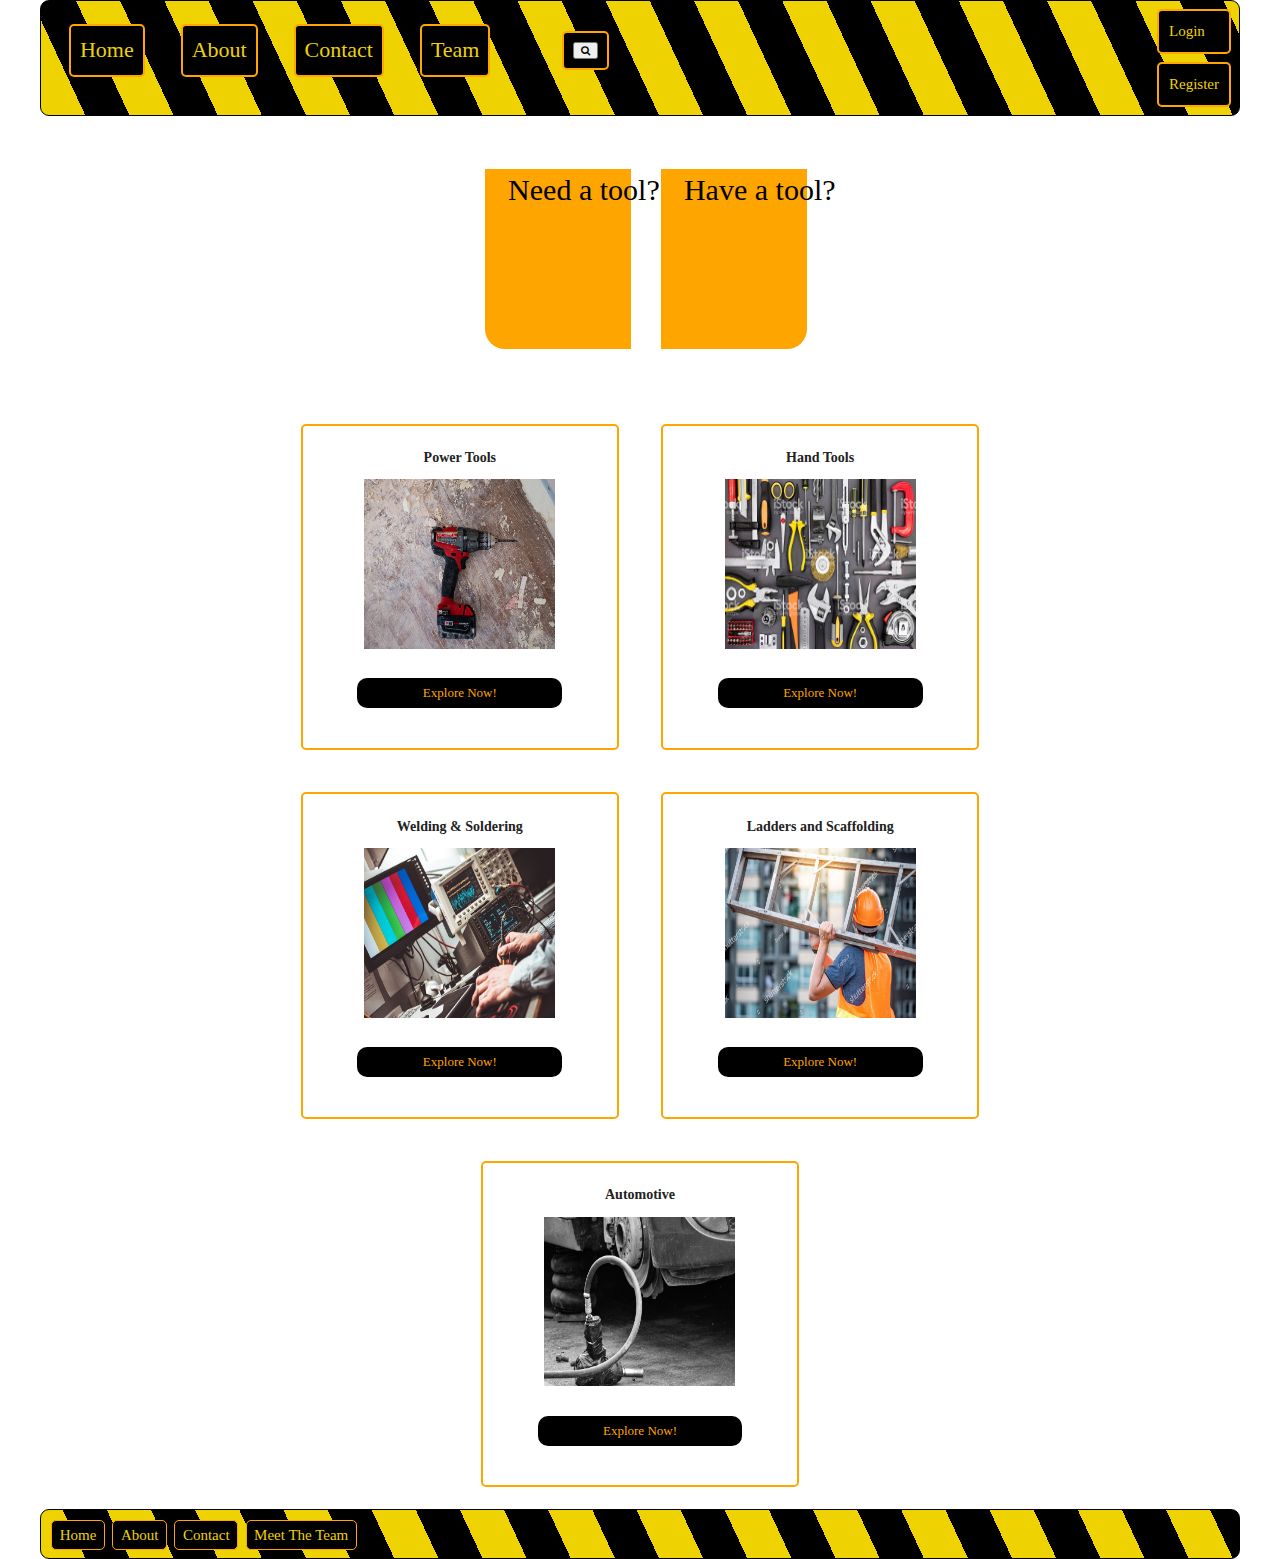
==== index.html @ eb784c17 "corrected issues with buttons, larger border around buttons in nav, changed meet the team to team, i" ====
<!doctype html>
<html class="no-js" lang="en">

<head>
    <meta charset="utf-8">
    <title>Use My Tools</title>
    <meta name="description" content="List and rent tools">
    <meta name="viewport" content="width=device-width, initial-scale=1">

    <script src="https://kit.fontawesome.com/c0c2bbc96f.js" crossorigin="anonymous"></script>
    <link rel="stylesheet" href="css/reset.css">

    <link rel="stylesheet" href="css/index.css">
    <link rel="stylesheet" href="https://cdnjs.cloudflare.com/ajax/libs/font-awesome/4.7.0/css/font-awesome.min.css">

</head>

<body>
    <!--[if IE]>
      <p class="browserupgrade">You are using an <strong>outdated</strong> browser. Please <a href="https://browsehappy.com/">upgrade your browser</a> to improve your experience and security.</p>
    <![endif]-->
    <container id="pageContainer">
        <header>
            <div id="headerContainer">
                <div class="navMain">
                    <nav class="navTop">
                        <a href="index.html">Home</a>
                        <a href="about.html">About</a>
                        <a href="Contact.html">Contact</a>
                        <a href="Meet.html">Team</a>
                        <div class="search-container">
                            <form action="404.html">
                                <input type="text" placeholder="Search.." name="search">
                                <button class="searchBtn" type="submit"><i class="fa fa-search"></i></button>
                            </form>
                        </div>
                    </nav>
                </div>
                <div class="navLoginMain">
                    <nav class="loginTop">
                        <a href="#">Login</a>
                        <a href="#">Register</a>
                    </nav>
                </div>
            </div>
        </header>

        <section>
            <div class="mainCntnt">
                <div class="useTypeDescContent">
                    <div class="needAToolDesc">
                        <label for="ndtlshw"><span><div class="needAToolBtn">
                            Need a tool?
                            <i class="fas fa-binoculars fa-3x"></i>
                        </div></span></label>
                        <input type=radio id="ndtlshw" name="group">

                        <input type=radio id="ndtlhd" name="group">
                        <span id="needtoolcnt">
                            <label for="ndtlhd"><span><strong>[X]Close</strong></span></label>
                        <div class="toolneededimg">
                            <img src="img/toolneeded.jpg" height="75%" width="75%">
                        </div>
                        <h2>Rent A Tool</h2>
                        <p>Ever find yourself faced with a job, and have everything except that specalty tool? Maybe the kids lost it, or all that time at the GYM proved valuable, and you snapped it in half last time you used it. We're not here to ask why
                            you need your tool, We're here to help you find some one else who has it ready and waiting.</p>
                        <h3>Search through our vast member database and locate the exact tool your looking for, near you!</h3>
                        <a href="#">Rent A Tool!</a>
                        </span>
                        </ul>
                    </div>
                    <div class="haveAToolDesc">
                        <label for="hvtlshw"><span><div class="haveAToolBtn">
                                Have a tool?
                                <i class="fas fa-tools fa-3x"></i>
                            </div></span></label>
                        <input type=radio id="hvtlshw" name="group">

                        <input type=radio id="hvtlhd" name="group">
                        <span id="havetoolcnt">
                            <label for="hvtlhd"><span><strong>[X]Close</strong></span></label>
                        <div class="workHardimg">
                            <img src="img/workhard.jpg" height="75%" width="75%">
                        </div>
                        <h2>Lend your tool!</h2>
                        <p>
                            Your tools sit around all day in a nice fancy box, or a shed - maybe a fancy garage, NOT WORKING. Why don't you make money from your investment, and let some one else use them, when you're not. Even better, you don't have to work on loaning the tools
                            out! We help people looking for tools, find tools - or do we help people with tools, find people looking for tools?
                        </p>
                        <h3>Post your tools, and sit back while someone else puts in the work!</h3>
                        <a href="#">Lend your tool!</a>
                        </span>
                        </ul>
                    </div>
                </div>
                <div class="toolTypescontent">
                    <div class="toolcatbox">
                        <h2>Power Tools</h2>
                        <div class="ctbimg">
                            <img src="img/powertool.jpg" height="100%" width="75%">
                        </div>
                        <a href="">Explore Now!</a>
                    </div>
                    <div class="toolcatbox">
                        <h2>Hand Tools</h2>
                        <div class="ctbimg">
                            <img src="img/handtools.jpg" height="100%" width="75%">
                        </div>
                        <a href="">Explore Now!</a>
                    </div>
                    <div class="toolcatbox">
                        <h2>Welding & Soldering</h2>
                        <div class="ctbimg">
                            <img src="img/testequip.jpg" height="100%" width="75%">
                        </div>
                        <a href="">Explore Now!</a>
                    </div>
                    <div class="toolcatbox">
                        <h2>Ladders and Scaffolding</h2>
                        <div class="ctbimg">
                            <img src="img/ladder.jpg" height="100%" width="75%">
                        </div>
                        <a href="">Explore Now!</a>
                    </div>
                    <div class="toolcatbox">
                        <h2>Automotive</h2>
                        <div class="ctbimg">
                            <img src="img/automotive.jpg" height="100%" width="75%">
                        </div>
                        <a href="">Explore Now!</a>
                    </div>
                </div>
            </div>
        </section>

        <footer>
            <div id="footerContainer">
                <div class="navSub">
                    <nav class="navBottom">
                        <a href="index.html">Home</a>
                        <a href="#about">About</a>
                        <a href="Contact.html">Contact</a>
                        <a href="Meet.html">Meet The Team</a>
                    </nav>
                </div>
            </div>
        </footer>


        <script src="js/vendor/modernizr-3.7.1.min.js "></script>
        <script src="https://code.jquery.com/jquery-3.4.1.min.js " integrity="sha256-CSXorXvZcTkaix6Yvo6HppcZGetbYMGWSFlBw8HfCJo=" crossorigin=" anonymous "></script>
        <script>
            window.jQuery || document.write('<script src="js/vendor/jquery-3.4.1.min.js "><\/script>')
        </script>
        <script src="js/plugins.js "></script>
        <script src="js/main.js "></script>
    </container>
</body>

</html>
---- css/index.css ----
/*! this reset is based on normalize.css v8.0.1 | MIT License | github.com/necolas/normalize.css */
/* Document
   ========================================================================== */
/**
 * 1. Correct the line height in all browsers.
 * 2. Prevent adjustments of font size after orientation changes in iOS.
 */
html {
  line-height: 1.15;
  /* 1 */
  -webkit-text-size-adjust: 100%;
  /* 2 */
  height: 100%;
}
/* Sections
   ========================================================================== */
/**
 * Remove the margin in all browsers.
 */
body {
  margin: 0;
  height: 100%;
}
/**
 * Render the `main` element consistently in IE.
 */
main {
  display: block;
}
/**
 * Correct the font size and margin on `h1` elements within `section` and
 * `article` contexts in Chrome, Firefox, and Safari.
 */
h1 {
  font-size: 2em;
  margin: 0.67em 0;
}
/* Grouping content
   ========================================================================== */
/**
 * 1. Add the correct box sizing in Firefox.
 * 2. Show the overflow in Edge and IE.
 */
hr {
  box-sizing: content-box;
  /* 1 */
  height: 0;
  /* 1 */
  overflow: visible;
  /* 2 */
}
/**
 * 1. Correct the inheritance and scaling of font size in all browsers.
 * 2. Correct the odd `em` font sizing in all browsers.
 */
/* Text-level semantics
   ========================================================================== */
/**
 * Remove the gray background on active links in IE 10.
 */
a {
  background-color: transparent;
}
/**
 * 1. Remove the bottom border in Chrome 57-
 * 2. Add the correct text decoration in Chrome, Edge, IE, Opera, and Safari.
 */
abbr[title] {
  border-bottom: none;
  /* 1 */
  text-decoration: underline;
  /* 2 */
  text-decoration: underline dotted;
  /* 2 */
}
/**
 * Add the correct font weight in Chrome, Edge, and Safari.
 */
b,
strong {
  font-weight: bolder;
}
/**
 * 1. Correct the inheritance and scaling of font size in all browsers.
 * 2. Correct the odd `em` font sizing in all browsers.
 */
code,
kbd,
samp {
  font-family: monospace, monospace;
  /* 1 */
  font-size: 1em;
  /* 2 */
}
/**
 * Add the correct font size in all browsers.
 */
small {
  font-size: 80%;
}
/**
 * Prevent `sub` and `sup` elements from affecting the line height in
 * all browsers.
 */
sub,
sup {
  font-size: 75%;
  line-height: 0;
  position: relative;
  vertical-align: baseline;
}
sub {
  bottom: -0.25em;
}
sup {
  top: -0.5em;
}
/* Embedded content
   ========================================================================== */
/**
 * Remove the border on images inside links in IE 10.
 */
img {
  border-style: none;
}
/* Forms
   ========================================================================== */
/**
 * 1. Change the font styles in all browsers.
 * 2. Remove the margin in Firefox and Safari.
 */
button,
input,
optgroup,
select,
textarea {
  font-family: inherit;
  /* 1 */
  font-size: 100%;
  /* 1 */
  line-height: 1.15;
  /* 1 */
  margin: 0;
  /* 2 */
}
/**
 * Show the overflow in IE.
 * 1. Show the overflow in Edge.
 */
button,
input {
  /* 1 */
  overflow: visible;
}
/**
 * Remove the inheritance of text transform in Edge, Firefox, and IE.
 * 1. Remove the inheritance of text transform in Firefox.
 */
button,
select {
  /* 1 */
  text-transform: none;
}
/**
 * Correct the inability to style clickable types in iOS and Safari.
 */
button,
[type="button"],
[type="reset"],
[type="submit"] {
  -webkit-appearance: button;
}
/**
 * Remove the inner border and padding in Firefox.
 */
button::-moz-focus-inner,
[type="button"]::-moz-focus-inner,
[type="reset"]::-moz-focus-inner,
[type="submit"]::-moz-focus-inner {
  border-style: none;
  padding: 0;
}
/**
 * Restore the focus styles unset by the previous rule.
 */
button:-moz-focusring,
[type="button"]:-moz-focusring,
[type="reset"]:-moz-focusring,
[type="submit"]:-moz-focusring {
  outline: 1px dotted ButtonText;
}
/**
 * Correct the padding in Firefox.
 */
fieldset {
  padding: 0.35em 0.75em 0.625em;
}
/**
 * 1. Correct the text wrapping in Edge and IE.
 * 2. Correct the color inheritance from `fieldset` elements in IE.
 * 3. Remove the padding so developers are not caught out when they zero out
 *    `fieldset` elements in all browsers.
 */
legend {
  box-sizing: border-box;
  /* 1 */
  color: inherit;
  /* 2 */
  display: table;
  /* 1 */
  max-width: 100%;
  /* 1 */
  padding: 0;
  /* 3 */
  white-space: normal;
  /* 1 */
}
/**
 * Add the correct vertical alignment in Chrome, Firefox, and Opera.
 */
progress {
  vertical-align: baseline;
}
/**
 * Remove the default vertical scrollbar in IE 10+.
 */
textarea {
  overflow: auto;
}
/**
 * 1. Add the correct box sizing in IE 10.
 * 2. Remove the padding in IE 10.
 */
[type="checkbox"],
[type="radio"] {
  box-sizing: border-box;
  /* 1 */
  padding: 0;
  /* 2 */
}
/**
 * Correct the cursor style of increment and decrement buttons in Chrome.
 */
[type="number"]::-webkit-inner-spin-button,
[type="number"]::-webkit-outer-spin-button {
  height: auto;
}
/**
 * 1. Correct the odd appearance in Chrome and Safari.
 * 2. Correct the outline style in Safari.
 */
[type="search"] {
  -webkit-appearance: textfield;
  /* 1 */
  outline-offset: -2px;
  /* 2 */
}
/**
 * Remove the inner padding in Chrome and Safari on macOS.
 */
[type="search"]::-webkit-search-decoration {
  -webkit-appearance: none;
}
/**
 * 1. Correct the inability to style clickable types in iOS and Safari.
 * 2. Change font properties to `inherit` in Safari.
 */
::-webkit-file-upload-button {
  -webkit-appearance: button;
  /* 1 */
  font: inherit;
  /* 2 */
}
/* Interactive
   ========================================================================== */
/*
 * Add the correct display in Edge, IE 10+, and Firefox.
 */
details {
  display: block;
}
/*
 * Add the correct display in all browsers.
 */
summary {
  display: list-item;
}
/* Misc
   ========================================================================== */
/**
 * Add the correct display in IE 10+.
 */
template {
  display: none;
}
/**
 * Add the correct display in IE 10.
 */
[hidden] {
  display: none;
}
/* ==========================================================================
   Base styles: opinionated defaults
   ========================================================================== */
html {
  color: #222;
  font-size: 62.5%;
  line-height: 1.4;
  width: 1200px;
  margin: auto;
  max-width: 100%;
}
/*
 * Remove text-shadow in selection highlight:
 * https://twitter.com/miketaylr/status/12228805301
 *
 * Vendor-prefixed and regular ::selection selectors cannot be combined:
 * https://stackoverflow.com/a/16982510/7133471
 *
 * Customize the background color to match your design.
 */
::-moz-selection {
  background: #b3d4fc;
  text-shadow: none;
}
::selection {
  background: #b3d4fc;
  text-shadow: none;
}
/*
 * A better looking default horizontal rule
 */
hr {
  display: block;
  height: 1px;
  border: 0;
  border-top: 1px solid #ccc;
  margin: 1em 0;
  padding: 0;
}
/*
 * Remove the gap between audio, canvas, iframes,
 * images, videos and the bottom of their containers
 */
audio,
canvas,
iframe,
img,
svg,
video {
  vertical-align: middle;
}
/*
 * Remove default fieldset styles.
 */
fieldset {
  border: 0;
  margin: 0;
  padding: 0;
}
/*
 * Allow only vertical resizing of textareas.
 */
textarea {
  resize: vertical;
}
/* ==========================================================================
   Browser Upgrade Prompt
   ========================================================================== */
.browserupgrade {
  margin: 0.2em 0;
  background: #ccc;
  color: #000;
  padding: 0.2em 0;
}
/* ==========================================================================
   Author's custom styles
   ========================================================================== */
/* ==========================================================================
   Helper classes
   ========================================================================== */
/*
 * Hide visually and from screen readers
 */
.hidden {
  display: none !important;
}
/*
* Hide only visually, but have it available for screen readers:
* https://snook.ca/archives/html_and_css/hiding-content-for-accessibility
*
* 1. For long content, line feeds are not interpreted as spaces and small width
*    causes content to wrap 1 word per line:
*    https://medium.com/@jessebeach/beware-smushed-off-screen-accessible-text-5952a4c2cbfe
*/
.sr-only {
  border: 0;
  clip: rect(0, 0, 0, 0);
  height: 1px;
  margin: -1px;
  overflow: hidden;
  padding: 0;
  position: absolute;
  white-space: nowrap;
  width: 1px;
  /* 1 */
}
/*
* Extends the .sr-only class to allow the element
* to be focusable when navigated to via the keyboard:
* https://www.drupal.org/node/897638
*/
.sr-only.focusable:active,
.sr-only.focusable:focus {
  clip: auto;
  height: auto;
  margin: 0;
  overflow: visible;
  position: static;
  white-space: inherit;
  width: auto;
}
/*
* Hide visually and from screen readers, but maintain layout
*/
.invisible {
  visibility: hidden;
}
/*
* Clearfix: contain floats
*
* For modern browsers
* 1. The space content is one way to avoid an Opera bug when the
*    `contenteditable` attribute is included anywhere else in the document.
*    Otherwise it causes space to appear at the top and bottom of elements
*    that receive the `clearfix` class.
* 2. The use of `table` rather than `block` is only necessary if using
*    `:before` to contain the top-margins of child elements.
*/
.clearfix:before,
.clearfix:after {
  content: " ";
  /* 1 */
  display: table;
  /* 2 */
}
.clearfix:after {
  clear: both;
}
/* ==========================================================================
   EXAMPLE Media Queries for Responsive Design.
   These examples override the primary ('mobile first') styles.
   Modify as content requires.
   ========================================================================== */
@media only screen and (min-width: 35em) {
  /* Style adjustments for viewports that meet the condition */
}
@media print, (-webkit-min-device-pixel-ratio: 1.25), (min-resolution: 1.25dppx), (min-resolution: 120dpi) {
  /* Style adjustments for high resolution devices */
}
/* ==========================================================================
   Print styles.
   Inlined to avoid the additional HTTP request:
   https://www.phpied.com/delay-loading-your-print-css/
   ========================================================================== */
@media print {
  *,
  *:before,
  *:after {
    background: transparent !important;
    color: #000 !important;
    /* Black prints faster */
    -webkit-box-shadow: none !important;
    box-shadow: none !important;
    text-shadow: none !important;
  }
  a,
  a:visited {
    text-decoration: underline;
  }
  a[href]:after {
    content: " (" attr(href) ")";
  }
  abbr[title]:after {
    content: " (" attr(title) ")";
  }
  /*
     * Don't show links that are fragment identifiers,
     * or use the `javascript:` pseudo protocol
     */
  a[href^="#"]:after,
  a[href^="javascript:"]:after {
    content: "";
  }
  pre {
    white-space: pre-wrap !important;
  }
  pre,
  blockquote {
    border: 1px solid #999;
    page-break-inside: avoid;
  }
  /*
     * Printing Tables:
     * https://web.archive.org/web/20180815150934/http://css-discuss.incutio.com/wiki/Printing_Tables
     */
  thead {
    display: table-header-group;
  }
  tr,
  img {
    page-break-inside: avoid;
  }
  p,
  h2,
  h3 {
    orphans: 3;
    widows: 3;
  }
  h2,
  h3 {
    page-break-after: avoid;
  }
}
header {
  background: repeating-linear-gradient(65deg, #eed202, #eed202 40px, #000000 40px, #000000 80px);
  border-radius: 9px;
  background-position: center;
  background-repeat: no-repeat;
  background-size: cover;
  border: 1px solid #000000;
  position: relative;
}
header .navMain {
  position: absolute;
  margin: 1rem;
  width: 75%;
}
header .navTop {
  overflow: hidden;
  display: flex;
}
header .navTop a {
  border: 2px solid #ffa500;
  border-radius: 5px;
  background-color: #000000;
  color: #eed202;
  text-align: center;
  padding: 1%;
  text-decoration: none;
  font-size: 2.2rem;
  margin: auto 2%;
  height: 20%;
}
header .navTop a:hover {
  background-color: #eed202;
  color: #000000;
}
header .navTop .search-container .searchBtn {
  cursor: pointer;
}
header .navTop .search-container .searchBtn:hover {
  background: #eed202;
  border-color: #ffa500;
}
header .navTop .search-container {
  padding: 1%;
  margin: 2.2% 6%;
  border: 2px solid #ffa500;
  border-radius: 5px;
  background-color: #000000;
}
@media (max-width: 500px) {
  header .navTop {
    display: flex;
    flex-direction: column;
    max-width: 90%;
  }
  header .navTop a {
    font-size: 1.2rem;
  }
  header .search-container {
    display: none;
  }
  header .loginTop a {
    max-width: 100%;
    padding: 0 30%;
  }
}
header .navLoginMain {
  display: flex;
  justify-content: flex-end;
}
header .loginTop {
  overflow: hidden;
}
header .loginTop a {
  border: 2px solid #ffa500;
  border-radius: 5px;
  background-color: #000000;
  display: flex;
  color: #eed202;
  text-align: center;
  padding: 1rem;
  text-decoration: none;
  font-size: 1.5rem;
  margin: 0.8rem;
}
header .loginTop a:hover {
  background-color: #eed202;
  color: #000000;
}
.useTypeDescContent {
  display: flex;
  justify-content: center;
  text-align: center;
  padding: 4%;
}
.useTypeDescContent .needAToolDesc {
  display: flex;
  flex-direction: column;
  margin: 0 4%;
  width: 75%;
  padding: 2%;
}
.useTypeDescContent .needAToolDesc .needAToolBtn {
  display: flex;
  flex-direction: column;
  white-space: nowrap;
  background-color: #ffa500;
  color: #000000;
  border-left: 0px solid #ffa500;
  border-bottom-left-radius: 20px;
  font-size: 3rem;
  text-decoration: none;
  height: 20vh;
  cursor: pointer;
  padding: 0% 15%;
  margin: 2%;
}
.useTypeDescContent .needAToolDesc a {
  display: flex;
  background-color: #000000;
  cursor: pointer;
  width: 35%;
  height: 8%;
  border: 0px solid black;
  border-radius: 10px;
  color: #ffa500;
  padding: 1%;
  text-decoration: none;
  text-align: center;
  white-space: nowrap;
  font-size: 1.4rem;
  padding: 2%;
  justify-content: space-around;
  align-items: center;
  align-content: center;
}
.useTypeDescContent .needAToolDesc h2 {
  font-size: 1.6rem;
}
.useTypeDescContent .needAToolDesc h3 {
  font-size: 1.3rem;
  font-style: italic;
}
.useTypeDescContent .needAToolDesc p {
  font-size: 1.2rem;
}
.useTypeDescContent .needAToolDesc .toolneededimg img {
  border: 0px solid #ffa500;
  border-radius: 100%;
}
.useTypeDescContent .haveAToolDesc {
  display: flex;
  flex-direction: column;
  width: 75%;
  padding: 2%;
}
.useTypeDescContent .haveAToolDesc .haveAToolBtn {
  display: flex;
  flex-direction: column;
  white-space: nowrap;
  background-color: #ffa500;
  color: #000000;
  border-right: 0px solid #ffa500;
  border-bottom-right-radius: 20px;
  font-size: 3rem;
  text-decoration: none;
  height: 20vh;
  cursor: pointer;
  padding: 0% 15%;
  margin: 2%;
}
.useTypeDescContent .haveAToolDesc a {
  display: flex;
  background-color: #000000;
  cursor: pointer;
  width: 35%;
  height: 8%;
  border: 0px solid black;
  border-radius: 10px;
  color: #ffa500;
  padding: 1%;
  text-decoration: none;
  text-align: center;
  white-space: nowrap;
  font-size: 1.4rem;
  padding: 2%;
  flex-direction: column;
  justify-content: space-around;
  align-items: center;
  align-content: center;
}
.useTypeDescContent .haveAToolDesc h2 {
  font-size: 1.6rem;
}
.useTypeDescContent .haveAToolDesc h3 {
  font-size: 1.3rem;
  font-style: italic;
}
.useTypeDescContent .haveAToolDesc p {
  font-size: 1.2rem;
}
.useTypeDescContent .haveAToolDesc .workHardimg img {
  border: 0px solid #ffa500;
  border-radius: 100%;
  margin: 2%;
}
.mainCntnt {
  display: flex;
  flex-direction: column;
  justify-content: space-between;
  align-items: center;
  align-content: center;
  padding: 0 4%;
}
.mainCntnt .toolTypescontent {
  display: flex;
  flex-wrap: wrap;
  margin: 0 2%;
  justify-content: center;
  align-content: center;
}
.mainCntnt .toolTypescontent .toolcatbox {
  display: flex;
  flex-direction: column;
  justify-content: space-around;
  align-items: center;
  align-content: center;
  border: 2px solid #ffa500;
  border-radius: 5px;
  width: 30%;
  padding: 1%;
  margin: 2%;
}
.mainCntnt .toolTypescontent .toolcatbox h2 {
  justify-content: space-around;
  align-items: center;
  align-content: center;
  white-space: nowrap;
  font-size: 1.4rem;
  margin: 2%;
  display: flex;
  padding: 2%;
}
@media (max-width: 500px) {
  .mainCntnt .toolTypescontent .toolcatbox h2 {
    white-space: wrap;
  }
}
.mainCntnt .toolTypescontent .toolcatbox .ctbimg {
  display: flex;
  justify-content: space-around;
  align-items: center;
  align-content: center;
}
.mainCntnt .toolTypescontent .toolcatbox .ctbimg img {
  margin: 4%;
  display: flex;
  justify-content: space-around;
  align-items: center;
  align-content: center;
}
.mainCntnt .toolTypescontent .toolcatbox a {
  border: 1px solid #ffa500;
  display: flex;
  background-color: #000000;
  cursor: pointer;
  width: 70%;
  height: 15%;
  border: 0px solid black;
  border-radius: 10px;
  color: #ffa500;
  padding: 1%;
  text-decoration: none;
  text-align: center;
  white-space: nowrap;
  margin: 10%;
  padding: 2%;
  font-size: 1.3rem;
  justify-content: space-around;
  align-items: center;
  align-content: center;
}
.contactinfo h1 {
  font-size: 3rem;
  text-align: center;
}
.contactinfo p {
  text-align: center;
  font-size: 2rem;
  padding: 0% 10%;
}
#havetoolcnt {
  padding: 2%;
  margin: 2%;
  width: 100%;
  display: flex;
  flex-direction: column;
  text-align: right;
  justify-content: space-around;
  align-items: center;
  align-content: center;
  cursor: pointer;
}
#havetoolcnt p {
  text-align: center;
}
#havetoolcnt h2 {
  text-align: center;
}
#havetoolcnt h3 {
  text-align: center;
}
#needtoolcnt {
  padding: 2%;
  margin: 2%;
  width: 100%;
  cursor: pointer;
  text-align: right;
}
#needtoolcnt p {
  text-align: center;
}
#needtoolcnt h2 {
  text-align: center;
}
#needtoolcnt h3 {
  text-align: center;
}
input {
  display: none;
}
span#needtoolcnt {
  display: none;
}
input#ndtlshw:checked ~ span#needtoolcnt {
  display: block;
}
input#ndtlhd:checked ~ span#needtoolcnt {
  display: none;
}
span#havetoolcnt {
  display: none;
}
input#hvtlshw:checked ~ span#havetoolcnt {
  display: block;
}
input#hvtlhd:checked ~ span#havetoolcnt {
  display: none;
}
.aboutteam {
  margin: 2%;
  font-size: 1.6rem;
  text-align: center;
  padding: 2% 10%;
  background-color: #ffa500;
  border: 0px solid #ffa500;
  border-radius: 100%;
}
.teemmembers {
  display: flex;
  flex-wrap: wrap;
  justify-content: center;
}
.teemmembers h1 {
  width: 100%;
  text-align: center;
}
.teemmembers .memberbox {
  display: flex;
  flex-direction: column;
  justify-content: space-around;
  align-items: center;
  align-content: center;
  border: 1px solid #ffa500;
  width: 33%;
  margin: 2%;
  padding: 2%;
}
.aboutcontent {
  padding: 0% 10%;
  margin: 2%;
  border: 1px double #ffa500;
  text-align: center;
}
.aboutcontent h1 {
  font-size: 3.5rem;
}
.aboutcontent h2 {
  font-size: 3rem;
  text-align: center;
}
.aboutcontent p {
  font-size: 1.4rem;
  text-align: center;
}
.aboutcontent #pageContainer {
  position: relative;
  min-height: 100%;
}
.aboutcontent #pageContainer .aboutteam {
  margin: 2%;
  font-size: 1.6rem;
  text-align: center;
  padding: 2% 10%;
  background-color: #ffa500;
  border: 0px solid #ffa500;
  border-radius: 100%;
}
.aboutcontent #pageContainer .teemmembers {
  display: flex;
  flex-wrap: wrap;
  justify-content: space-evenly;
}
.aboutcontent #pageContainer .teemmembers h1 {
  width: 100%;
  text-align: center;
}
.aboutcontent #pageContainer .teemmembers .memberbox {
  display: flex;
  flex-direction: column;
  justify-content: space-around;
  align-items: center;
  align-content: center;
  border: 1px solid #ffa500;
  width: 33%;
  margin: 2%;
  padding: 2%;
}
footer #footerContainer {
  position: relative;
  width: 100%;
  background: repeating-linear-gradient(65deg, #eed202, #eed202 40px, #000000 40px, #000000 80px);
  border-radius: 9px;
  background-position: center;
  background-repeat: no-repeat;
  background-size: cover;
  height: 50px;
  border: 1px solid #000000;
}
footer .navSub {
  position: absolute;
  margin: 0.65rem;
  width: auto;
}
footer .navBottom {
  overflow: hidden;
}
footer .navBottom a {
  border: 1px solid #ffa500;
  border-radius: 5px;
  background-color: #000000;
  float: left;
  color: #eed202;
  text-align: center;
  padding: 0.25em 0.5em;
  text-decoration: none;
  font-size: 1.5rem;
  margin: 0.25em;
}
footer .navBottom a:hover {
  background-color: #eed202;
  color: #000000;
}
*,
*:after,
*:before {
  -webkit-box-sizing: border-box;
  -moz-box-sizing: border-box;
  -ms-box-sizing: border-box;
  -o-box-sizing: border-box;
  box-sizing: border-box;
}
.clearfix:before,
.clearfix:after {
  display: table;
  content: '';
}
.clearfix:after {
  clear: both;
}
#contactForm {
  background: #ffffff;
  color: #333;
  font-weight: normal;
  font-size: 1em;
  font-family: 'Roboto', Arial, sans-serif;
}
input:focus,
textarea:focus,
keygen:focus,
select:focus {
  outline: none;
}
::-moz-placeholder {
  color: #666;
  font-weight: 300;
  opacity: 1;
}
::-webkit-input-placeholder {
  color: #666;
  font-weight: 300;
}
/* contact from design */
.container {
  padding: 20px 50px 70px;
}
.sec1title {
  text-align: center;
}
.sec1title h1 {
  font-size: 40px;
  margin: 25px;
  text-transform: uppercase;
  color: #ffa500;
  font-weight: 400;
}
.section2 {
  overflow: hidden;
}
.section2 .contactform {
  width: fit-content;
  margin: auto;
  top: 0;
  right: 10%;
  z-index: 99;
  background: #393939;
  padding: 30px 40px 70px;
  box-sizing: border-box;
  border: 2px solid #ffa500;
}
.section2 .contactform input.form-fields,
.section2 .contactform button.form-fields,
.section2 .contactform textarea.form-fields {
  padding: 0 0 0 40px;
  display: block;
  box-sizing: border-box;
  width: 350px;
  font-size: 16px;
  background: #323232;
  margin: 7px 0;
  border: 1px solid #ffa500;
  color: #eed202;
  opacity: 0.5;
  min-height: 45px;
  text-shadow: none;
  position: relative;
}
.section2 .contactform textarea.form-fields {
  padding: 8px 40px;
  resize: none;
}
.section2 .contactform button.form-fields.button {
  color: #eed202;
  font-size: 14px;
  padding: 0;
  text-transform: uppercase;
}
.section2 .contactform button.form-fields.button:hover {
  background: #00C1A8;
  color: #fff;
  cursor: pointer;
  opacity: 1;
}
.section2 .contactform button.form-fields.button i {
  margin-left: 10px;
}
.section2 .contactform h5 {
  color: #16F1D4;
  font-size: 16px;
  margin-bottom: 15px;
}
.section2 .contactform label .cntfrmicn {
  color: #00C1A8;
  padding: 14px;
  position: absolute;
  z-index: 99;
}
@media only screen and (max-width: 660px) {
  .container {
    padding: 10px 20px 30px;
  }
  .sec1title h1 {
    font-size: 28px;
  }
  .section2 .contactform {
    padding: 10px;
    right: 0;
    width: 100%;
  }
  .section2 .contactform input.form-fields,
  .section2 .contactform button.form-fields,
  .section2 .contactform textarea.form-fields {
    width: 100%;
  }
}
/*# sourceMappingURL=index.css.map */
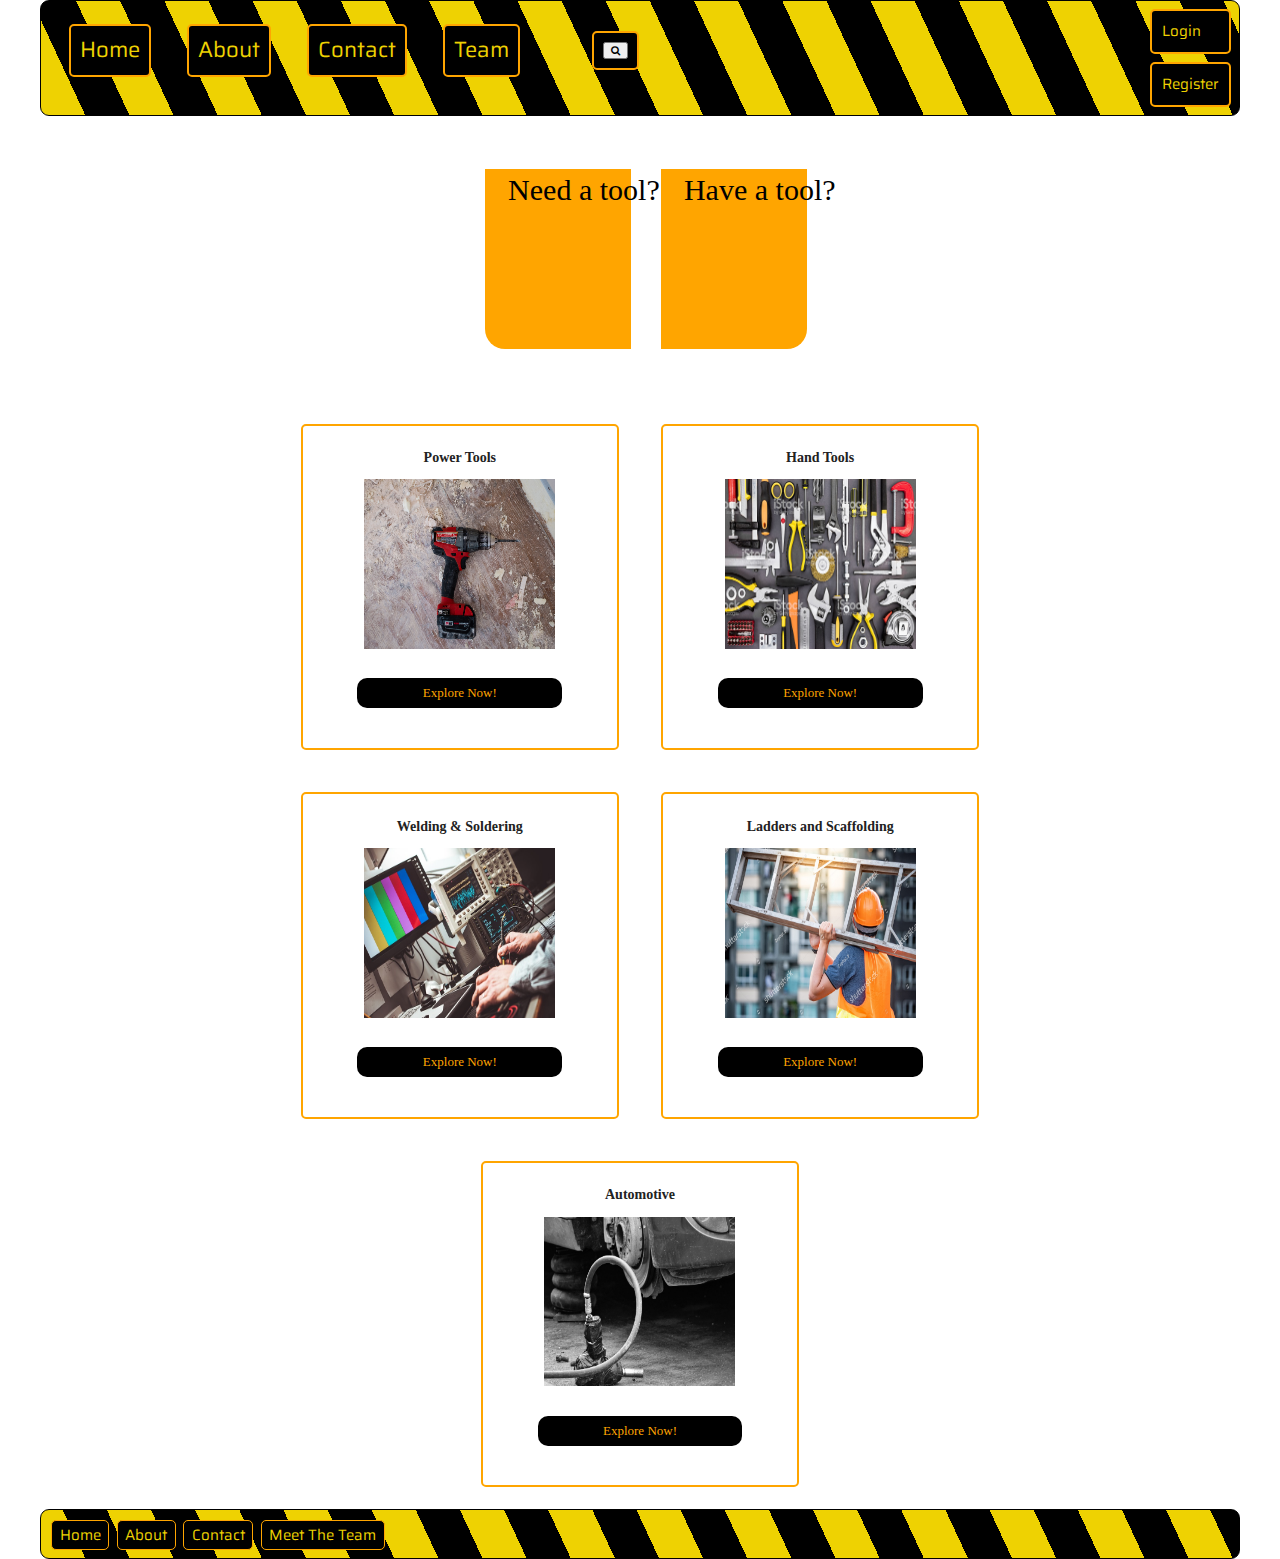
==== commit d40a6be3: "changed fonts of the navigation bar, added font selection saira and overlock to the index.html" ====
--- a/index.html
+++ b/index.html
@@ -9,6 +9,9 @@
 
     <script src="https://kit.fontawesome.com/c0c2bbc96f.js" crossorigin="anonymous"></script>
     <link rel="stylesheet" href="css/reset.css">
+  <style>
+    @import url('https://fonts.googleapis.com/css?family=Overlock|Saira&display=swap');
+  </style>
 
     <link rel="stylesheet" href="css/index.css">
     <link rel="stylesheet" href="https://cdnjs.cloudflare.com/ajax/libs/font-awesome/4.7.0/css/font-awesome.min.css">
--- a/css/index.css
+++ b/css/index.css
@@ -549,6 +549,7 @@
   padding: 1%;
   text-decoration: none;
   font-size: 2.2rem;
+  font-family: 'Saira', sans-serif;
   margin: auto 2%;
   height: 20%;
 }
@@ -604,6 +605,7 @@
   padding: 1rem;
   text-decoration: none;
   font-size: 1.5rem;
+  font-family: 'Saira', sans-serif;
   margin: 0.8rem;
 }
 header .loginTop a:hover {
@@ -978,6 +980,7 @@
   padding: 0.25em 0.5em;
   text-decoration: none;
   font-size: 1.5rem;
+  font-family: 'Saira', sans-serif;
   margin: 0.25em;
 }
 footer .navBottom a:hover {
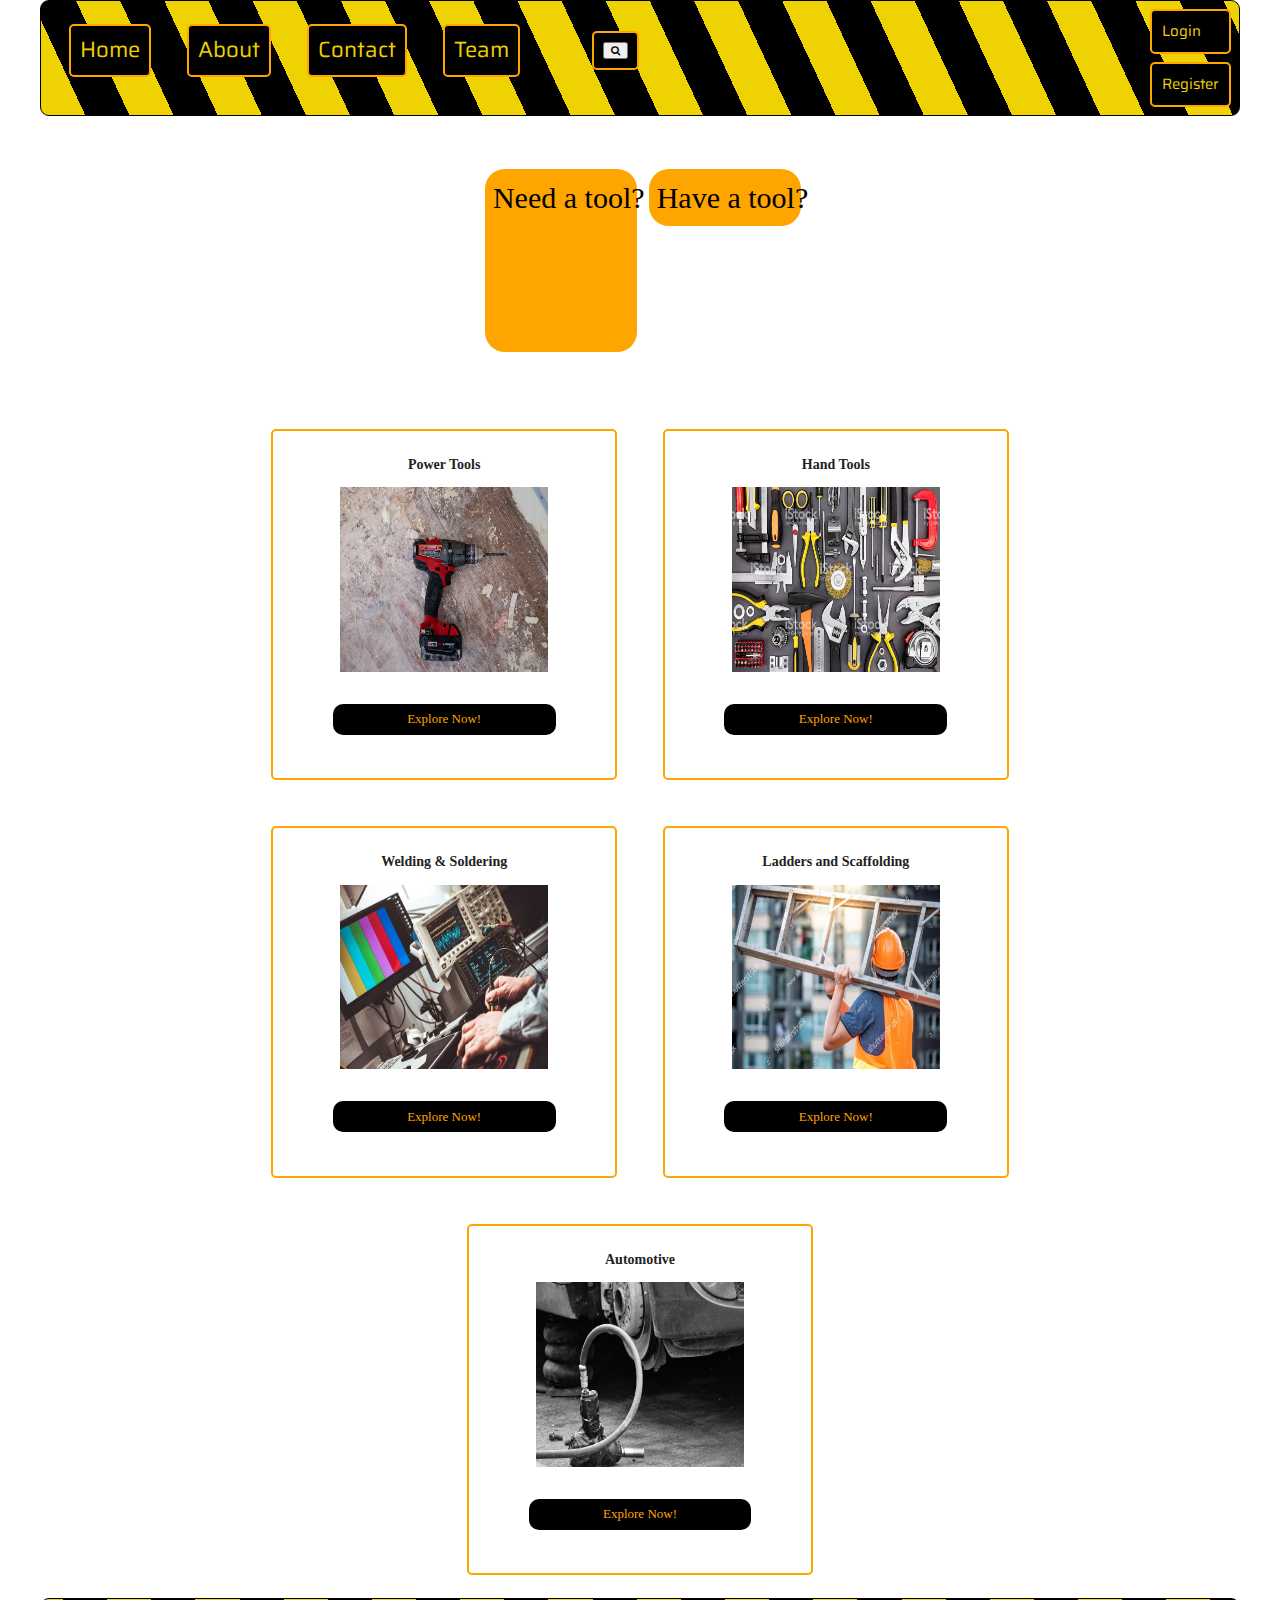
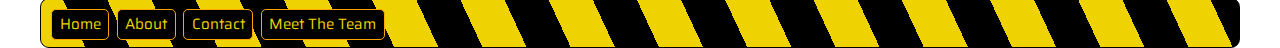
==== commit dd2b93e1: "Merge branch 'master' into Ashley-Dunham" ====
--- a/index.html
+++ b/index.html
@@ -6,13 +6,11 @@
     <title>Use My Tools</title>
     <meta name="description" content="List and rent tools">
     <meta name="viewport" content="width=device-width, initial-scale=1">
-
     <script src="https://kit.fontawesome.com/c0c2bbc96f.js" crossorigin="anonymous"></script>
     <link rel="stylesheet" href="css/reset.css">
   <style>
     @import url('https://fonts.googleapis.com/css?family=Overlock|Saira&display=swap');
   </style>
-
     <link rel="stylesheet" href="css/index.css">
     <link rel="stylesheet" href="https://cdnjs.cloudflare.com/ajax/libs/font-awesome/4.7.0/css/font-awesome.min.css">
 
@@ -47,20 +45,26 @@
                 </div>
             </div>
         </header>
-
         <section>
             <div class="mainCntnt">
                 <div class="useTypeDescContent">
                     <div class="needAToolDesc">
-                        <label for="ndtlshw"><span><div class="needAToolBtn">
-                            Need a tool?
-                            <i class="fas fa-binoculars fa-3x"></i>
-                        </div></span></label>
+                        <label for="ndtlshw">
+                            <span>
+                                <div class="toolbtn">
+                                   Need a tool?                                    
+                                   <i class="fas fa-binoculars fa-3x"></i>
+                                </div>
+                            </span>
+                        </label>
                         <input type=radio id="ndtlshw" name="group">
-
                         <input type=radio id="ndtlhd" name="group">
                         <span id="needtoolcnt">
-                            <label for="ndtlhd"><span><strong>[X]Close</strong></span></label>
+                                <label for="ndtlhd">
+                                    <span>
+                                        <strong>[X]Close</strong>
+                                    </span>
+                        </label>
                         <div class="toolneededimg">
                             <img src="img/toolneeded.jpg" height="75%" width="75%">
                         </div>
@@ -73,65 +77,70 @@
                         </ul>
                     </div>
                     <div class="haveAToolDesc">
-                        <label for="hvtlshw"><span><div class="haveAToolBtn">
-                                Have a tool?
-                                <i class="fas fa-tools fa-3x"></i>
-                            </div></span></label>
+                        <label for="hvtlshw">
+                            <span>
+                                <div class="toolbtn">
+                                    Have a tool?
+                                    <i class="fas fa-tools fa-3x"></i>
+                                </div>
+                            </span>
+                        </label>
                         <input type=radio id="hvtlshw" name="group">
-
                         <input type=radio id="hvtlhd" name="group">
                         <span id="havetoolcnt">
-                            <label for="hvtlhd"><span><strong>[X]Close</strong></span></label>
+                                <label for="hvtlhd">
+                                    <span>
+                                        <strong>[X]Close</strong>
+                                    </span>
+                        </label>
                         <div class="workHardimg">
                             <img src="img/workhard.jpg" height="75%" width="75%">
                         </div>
                         <h2>Lend your tool!</h2>
-                        <p>
-                            Your tools sit around all day in a nice fancy box, or a shed - maybe a fancy garage, NOT WORKING. Why don't you make money from your investment, and let some one else use them, when you're not. Even better, you don't have to work on loaning the tools
-                            out! We help people looking for tools, find tools - or do we help people with tools, find people looking for tools?
-                        </p>
+                        <p>Your tools sit around all day in a nice fancy box, or a shed - maybe a fancy garage, NOT WORKING. Why don't you make money from your investment, and let some one else use them, when you're not. Even better, you don't have to work
+                            on loaning the tools out! We help people looking for tools, find tools - or do we help people with tools, find people looking for tools?</p>
                         <h3>Post your tools, and sit back while someone else puts in the work!</h3>
                         <a href="#">Lend your tool!</a>
                         </span>
                         </ul>
                     </div>
                 </div>
-                <div class="toolTypescontent">
-                    <div class="toolcatbox">
-                        <h2>Power Tools</h2>
-                        <div class="ctbimg">
-                            <img src="img/powertool.jpg" height="100%" width="75%">
-                        </div>
-                        <a href="">Explore Now!</a>
+            </div>
+            <div class="toolTypescontent">
+                <div class="toolcatbox">
+                    <h2>Power Tools</h2>
+                    <div class="ctbimg">
+                        <img src="img/powertool.jpg" height="100%" width="75%">
                     </div>
-                    <div class="toolcatbox">
-                        <h2>Hand Tools</h2>
-                        <div class="ctbimg">
-                            <img src="img/handtools.jpg" height="100%" width="75%">
-                        </div>
-                        <a href="">Explore Now!</a>
+                    <a href="">Explore Now!</a>
+                </div>
+                <div class="toolcatbox">
+                    <h2>Hand Tools</h2>
+                    <div class="ctbimg">
+                        <img src="img/handtools.jpg" height="100%" width="75%">
                     </div>
-                    <div class="toolcatbox">
-                        <h2>Welding & Soldering</h2>
-                        <div class="ctbimg">
-                            <img src="img/testequip.jpg" height="100%" width="75%">
-                        </div>
-                        <a href="">Explore Now!</a>
+                    <a href="">Explore Now!</a>
+                </div>
+                <div class="toolcatbox">
+                    <h2>Welding & Soldering</h2>
+                    <div class="ctbimg">
+                        <img src="img/testequip.jpg" height="100%" width="75%">
                     </div>
-                    <div class="toolcatbox">
-                        <h2>Ladders and Scaffolding</h2>
-                        <div class="ctbimg">
-                            <img src="img/ladder.jpg" height="100%" width="75%">
-                        </div>
-                        <a href="">Explore Now!</a>
+                    <a href="">Explore Now!</a>
+                </div>
+                <div class="toolcatbox">
+                    <h2>Ladders and Scaffolding</h2>
+                    <div class="ctbimg">
+                        <img src="img/ladder.jpg" height="100%" width="75%">
                     </div>
-                    <div class="toolcatbox">
-                        <h2>Automotive</h2>
-                        <div class="ctbimg">
-                            <img src="img/automotive.jpg" height="100%" width="75%">
-                        </div>
-                        <a href="">Explore Now!</a>
+                    <a href="">Explore Now!</a>
+                </div>
+                <div class="toolcatbox">
+                    <h2>Automotive</h2>
+                    <div class="ctbimg">
+                        <img src="img/automotive.jpg" height="100%" width="75%">
                     </div>
+                    <a href="">Explore Now!</a>
                 </div>
             </div>
         </section>
--- a/css/index.css
+++ b/css/index.css
@@ -612,35 +612,42 @@
   background-color: #eed202;
   color: #000000;
 }
-.useTypeDescContent {
+.mainCntnt {
+  display: flex;
+  flex-direction: column;
+  justify-content: space-between;
+  align-items: center;
+  align-content: center;
+  padding: 0 4%;
+}
+.mainCntnt .useTypeDescContent {
   display: flex;
   justify-content: center;
   text-align: center;
   padding: 4%;
 }
-.useTypeDescContent .needAToolDesc {
+.mainCntnt .useTypeDescContent .needAToolDesc {
   display: flex;
   flex-direction: column;
-  margin: 0 4%;
   width: 75%;
-  padding: 2%;
-}
-.useTypeDescContent .needAToolDesc .needAToolBtn {
-  display: flex;
+  margin: 2%;
+}
+.mainCntnt .useTypeDescContent .needAToolDesc .toolbtn {
+  display: flex;
+  white-space: nowrap;
   flex-direction: column;
-  white-space: nowrap;
   background-color: #ffa500;
   color: #000000;
-  border-left: 0px solid #ffa500;
-  border-bottom-left-radius: 20px;
+  border-right: 0px solid #ffa500;
+  border-radius: 20px;
   font-size: 3rem;
   text-decoration: none;
-  height: 20vh;
   cursor: pointer;
-  padding: 0% 15%;
-  margin: 2%;
-}
-.useTypeDescContent .needAToolDesc a {
+  width: 100%;
+  margin: 2%;
+  padding: 5%;
+}
+.mainCntnt .useTypeDescContent .needAToolDesc a {
   display: flex;
   background-color: #000000;
   cursor: pointer;
@@ -659,42 +666,62 @@
   align-items: center;
   align-content: center;
 }
-.useTypeDescContent .needAToolDesc h2 {
+@media (max-width: 720px) {
+  .mainCntnt .useTypeDescContent .needAToolDesc a {
+    font-size: 1rem;
+  }
+}
+.mainCntnt .useTypeDescContent .needAToolDesc h2 {
   font-size: 1.6rem;
 }
-.useTypeDescContent .needAToolDesc h3 {
+@media (max-width: 720px) {
+  .mainCntnt .useTypeDescContent .needAToolDesc {
+    font-size: 1.3rem;
+  }
+}
+.mainCntnt .useTypeDescContent .needAToolDesc h3 {
   font-size: 1.3rem;
   font-style: italic;
 }
-.useTypeDescContent .needAToolDesc p {
+@media (max-width: 720px) {
+  .mainCntnt .useTypeDescContent .needAToolDesc h3 {
+    font-size: 1.2rem;
+  }
+}
+.mainCntnt .useTypeDescContent .needAToolDesc p {
   font-size: 1.2rem;
 }
-.useTypeDescContent .needAToolDesc .toolneededimg img {
+@media (max-width: 720px) {
+  .mainCntnt .useTypeDescContent .needAToolDesc p {
+    font-size: 1rem;
+  }
+}
+.mainCntnt .useTypeDescContent .needAToolDesc .toolneededimg img {
   border: 0px solid #ffa500;
   border-radius: 100%;
 }
-.useTypeDescContent .haveAToolDesc {
+.mainCntnt .useTypeDescContent .haveAToolDesc {
   display: flex;
   flex-direction: column;
   width: 75%;
-  padding: 2%;
-}
-.useTypeDescContent .haveAToolDesc .haveAToolBtn {
-  display: flex;
+  margin: 2%;
+}
+.mainCntnt .useTypeDescContent .haveAToolDesc .toolbtn {
+  display: flex;
+  white-space: nowrap;
   flex-direction: column;
-  white-space: nowrap;
   background-color: #ffa500;
   color: #000000;
   border-right: 0px solid #ffa500;
-  border-bottom-right-radius: 20px;
+  border-radius: 20px;
   font-size: 3rem;
   text-decoration: none;
-  height: 20vh;
   cursor: pointer;
-  padding: 0% 15%;
-  margin: 2%;
-}
-.useTypeDescContent .haveAToolDesc a {
+  width: 100%;
+  margin: 2%;
+  padding: 5%;
+}
+.mainCntnt .useTypeDescContent .haveAToolDesc a {
   display: flex;
   background-color: #000000;
   cursor: pointer;
@@ -714,37 +741,49 @@
   align-items: center;
   align-content: center;
 }
-.useTypeDescContent .haveAToolDesc h2 {
+@media (max-width: 720px) {
+  .mainCntnt .useTypeDescContent .haveAToolDesc a {
+    font-size: 1rem;
+  }
+}
+.mainCntnt .useTypeDescContent .haveAToolDesc h2 {
   font-size: 1.6rem;
 }
-.useTypeDescContent .haveAToolDesc h3 {
+@media (max-width: 720px) {
+  .mainCntnt .useTypeDescContent .haveAToolDesc h2 {
+    font-size: 1.3rem;
+  }
+}
+.mainCntnt .useTypeDescContent .haveAToolDesc h3 {
   font-size: 1.3rem;
   font-style: italic;
 }
-.useTypeDescContent .haveAToolDesc p {
+@media (max-width: 720px) {
+  .mainCntnt .useTypeDescContent .haveAToolDesc h3 {
+    font-size: 1.2rem;
+  }
+}
+.mainCntnt .useTypeDescContent .haveAToolDesc p {
   font-size: 1.2rem;
 }
-.useTypeDescContent .haveAToolDesc .workHardimg img {
+@media (max-width: 720px) {
+  .mainCntnt .useTypeDescContent .haveAToolDesc p {
+    font-size: 1rem;
+  }
+}
+.mainCntnt .useTypeDescContent .haveAToolDesc .workHardimg img {
   border: 0px solid #ffa500;
   border-radius: 100%;
   margin: 2%;
 }
-.mainCntnt {
-  display: flex;
-  flex-direction: column;
-  justify-content: space-between;
-  align-items: center;
-  align-content: center;
-  padding: 0 4%;
-}
-.mainCntnt .toolTypescontent {
+.toolTypescontent {
   display: flex;
   flex-wrap: wrap;
   margin: 0 2%;
   justify-content: center;
   align-content: center;
 }
-.mainCntnt .toolTypescontent .toolcatbox {
+.toolTypescontent .toolcatbox {
   display: flex;
   flex-direction: column;
   justify-content: space-around;
@@ -756,7 +795,7 @@
   padding: 1%;
   margin: 2%;
 }
-.mainCntnt .toolTypescontent .toolcatbox h2 {
+.toolTypescontent .toolcatbox h2 {
   justify-content: space-around;
   align-items: center;
   align-content: center;
@@ -766,25 +805,25 @@
   display: flex;
   padding: 2%;
 }
-@media (max-width: 500px) {
-  .mainCntnt .toolTypescontent .toolcatbox h2 {
-    white-space: wrap;
-  }
-}
-.mainCntnt .toolTypescontent .toolcatbox .ctbimg {
+@media (max-width: 720px) {
+  .toolTypescontent .toolcatbox h2 {
+    font-size: 1.2rem;
+  }
+}
+.toolTypescontent .toolcatbox .ctbimg {
   display: flex;
   justify-content: space-around;
   align-items: center;
   align-content: center;
 }
-.mainCntnt .toolTypescontent .toolcatbox .ctbimg img {
+.toolTypescontent .toolcatbox .ctbimg img {
   margin: 4%;
   display: flex;
   justify-content: space-around;
   align-items: center;
   align-content: center;
 }
-.mainCntnt .toolTypescontent .toolcatbox a {
+.toolTypescontent .toolcatbox a {
   border: 1px solid #ffa500;
   display: flex;
   background-color: #000000;
@@ -804,6 +843,11 @@
   justify-content: space-around;
   align-items: center;
   align-content: center;
+}
+@media (max-width: 720px) {
+  .toolTypescontent .toolcatbox a {
+    font-size: 1.2rem;
+  }
 }
 .contactinfo h1 {
   font-size: 3rem;
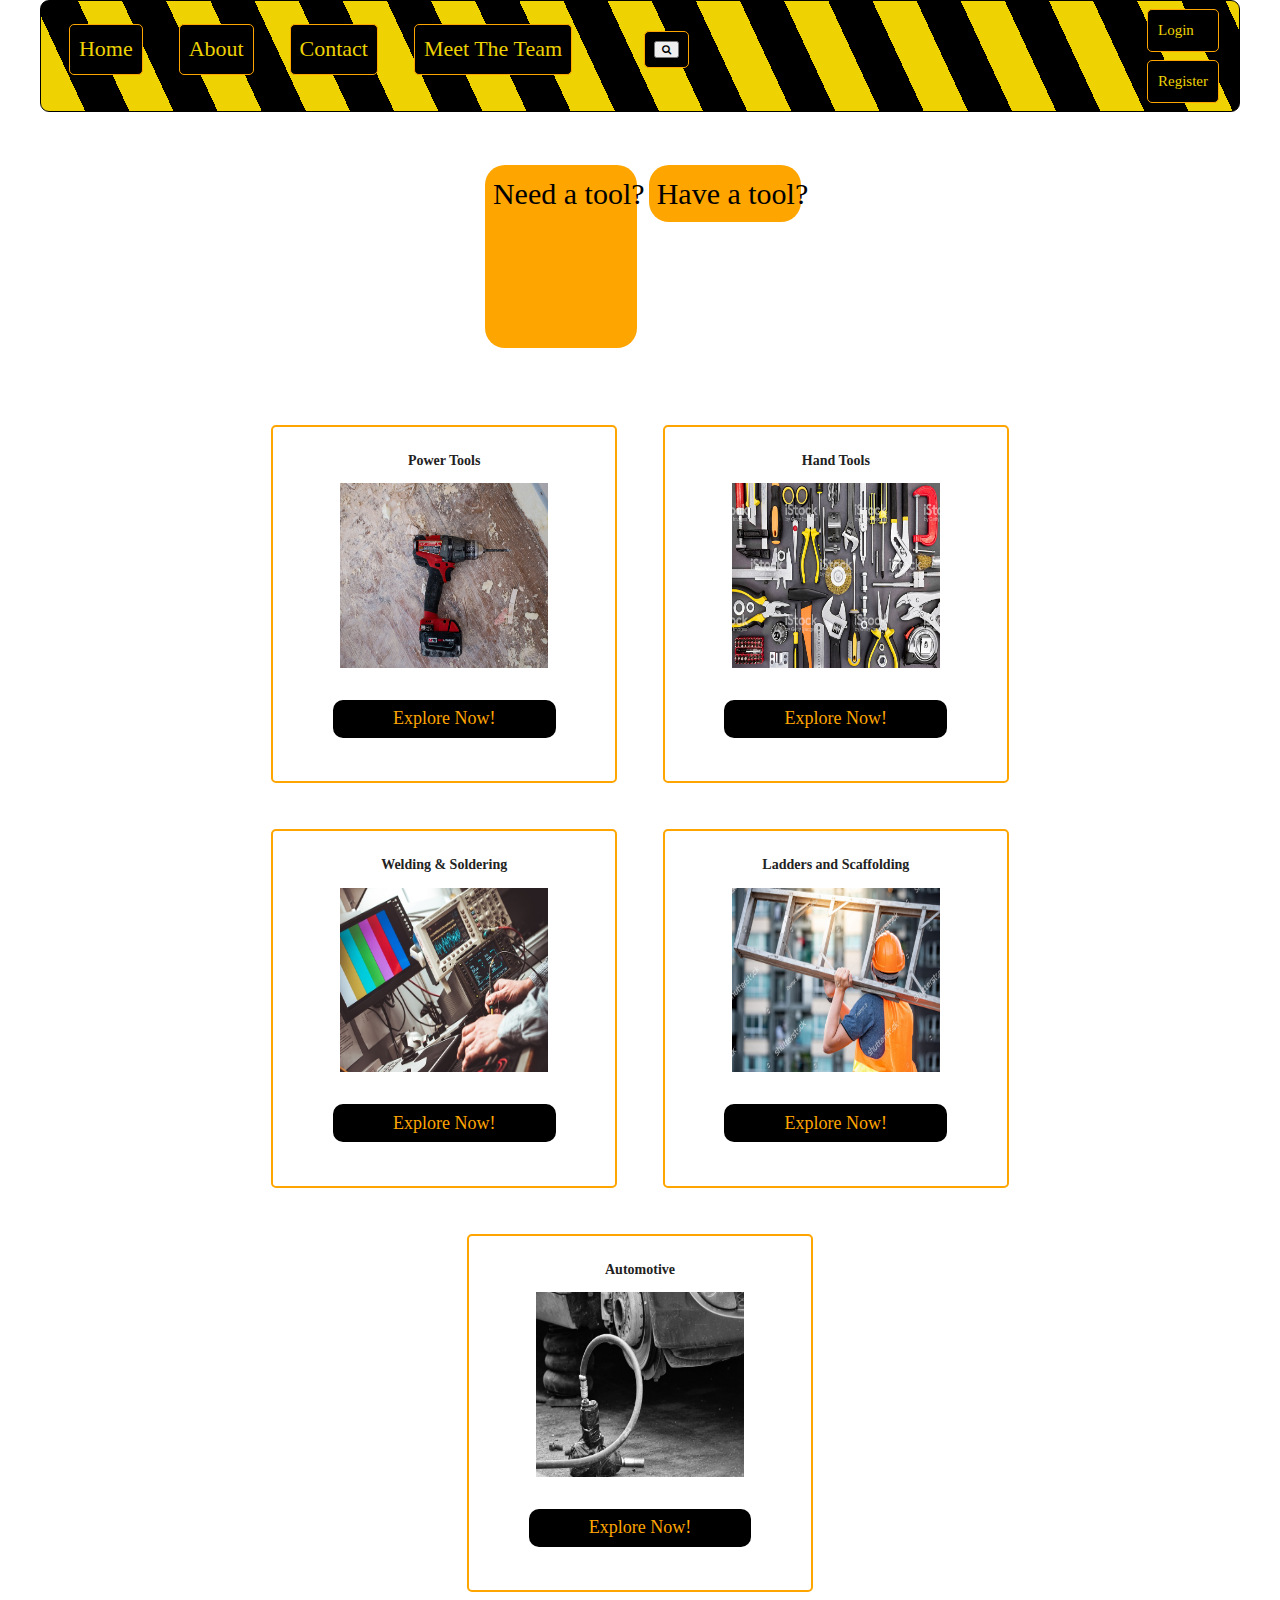
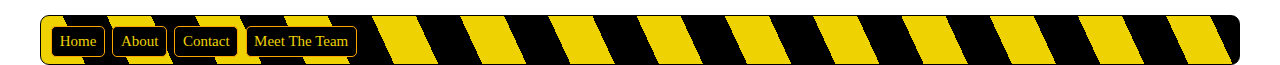
==== commit bb372e95: "added links to https://build.micahriley.now.sh/ToolList/" ====
--- a/index.html
+++ b/index.html
@@ -8,9 +8,6 @@
     <meta name="viewport" content="width=device-width, initial-scale=1">
     <script src="https://kit.fontawesome.com/c0c2bbc96f.js" crossorigin="anonymous"></script>
     <link rel="stylesheet" href="css/reset.css">
-  <style>
-    @import url('https://fonts.googleapis.com/css?family=Overlock|Saira&display=swap');
-  </style>
     <link rel="stylesheet" href="css/index.css">
     <link rel="stylesheet" href="https://cdnjs.cloudflare.com/ajax/libs/font-awesome/4.7.0/css/font-awesome.min.css">
 
@@ -28,7 +25,7 @@
                         <a href="index.html">Home</a>
                         <a href="about.html">About</a>
                         <a href="Contact.html">Contact</a>
-                        <a href="Meet.html">Team</a>
+                        <a href="Meet.html">Meet The Team</a>
                         <div class="search-container">
                             <form action="404.html">
                                 <input type="text" placeholder="Search.." name="search">
@@ -112,14 +109,14 @@
                     <div class="ctbimg">
                         <img src="img/powertool.jpg" height="100%" width="75%">
                     </div>
-                    <a href="">Explore Now!</a>
+                    <a href="https://build.micahriley.now.sh/ToolList/">Explore Now!</a>
                 </div>
                 <div class="toolcatbox">
                     <h2>Hand Tools</h2>
                     <div class="ctbimg">
                         <img src="img/handtools.jpg" height="100%" width="75%">
                     </div>
-                    <a href="">Explore Now!</a>
+                    <a href="https://build.micahriley.now.sh/ToolList/">Explore Now!</a>
                 </div>
                 <div class="toolcatbox">
                     <h2>Welding & Soldering</h2>
@@ -133,14 +130,14 @@
                     <div class="ctbimg">
                         <img src="img/ladder.jpg" height="100%" width="75%">
                     </div>
-                    <a href="">Explore Now!</a>
+                    <a href="https://build.micahriley.now.sh/ToolList/">Explore Now!</a>
                 </div>
                 <div class="toolcatbox">
                     <h2>Automotive</h2>
                     <div class="ctbimg">
                         <img src="img/automotive.jpg" height="100%" width="75%">
                     </div>
-                    <a href="">Explore Now!</a>
+                    <a href="https://build.micahriley.now.sh/ToolList/">Explore Now!</a>
                 </div>
             </div>
         </section>
@@ -169,4 +166,4 @@
     </container>
 </body>
 
-</html>
+</html>--- a/css/index.css
+++ b/css/index.css
@@ -541,15 +541,15 @@
   display: flex;
 }
 header .navTop a {
-  border: 2px solid #ffa500;
+  border: 1px solid #ffa500;
   border-radius: 5px;
   background-color: #000000;
+  float: left;
   color: #eed202;
   text-align: center;
   padding: 1%;
   text-decoration: none;
   font-size: 2.2rem;
-  font-family: 'Saira', sans-serif;
   margin: auto 2%;
   height: 20%;
 }
@@ -567,7 +567,7 @@
 header .navTop .search-container {
   padding: 1%;
   margin: 2.2% 6%;
-  border: 2px solid #ffa500;
+  border: 1px solid #ffa500;
   border-radius: 5px;
   background-color: #000000;
 }
@@ -575,7 +575,7 @@
   header .navTop {
     display: flex;
     flex-direction: column;
-    max-width: 90%;
+    max-width: 60%;
   }
   header .navTop a {
     font-size: 1.2rem;
@@ -589,14 +589,16 @@
   }
 }
 header .navLoginMain {
+  margin: 0 1.2rem;
   display: flex;
   justify-content: flex-end;
+  width: auto;
 }
 header .loginTop {
   overflow: hidden;
 }
 header .loginTop a {
-  border: 2px solid #ffa500;
+  border: 1px solid #ffa500;
   border-radius: 5px;
   background-color: #000000;
   display: flex;
@@ -605,7 +607,6 @@
   padding: 1rem;
   text-decoration: none;
   font-size: 1.5rem;
-  font-family: 'Saira', sans-serif;
   margin: 0.8rem;
 }
 header .loginTop a:hover {
@@ -660,7 +661,7 @@
   text-decoration: none;
   text-align: center;
   white-space: nowrap;
-  font-size: 1.4rem;
+  font-size: 1.8rem;
   padding: 2%;
   justify-content: space-around;
   align-items: center;
@@ -672,7 +673,7 @@
   }
 }
 .mainCntnt .useTypeDescContent .needAToolDesc h2 {
-  font-size: 1.6rem;
+  font-size: 3rem;
 }
 @media (max-width: 720px) {
   .mainCntnt .useTypeDescContent .needAToolDesc {
@@ -680,7 +681,7 @@
   }
 }
 .mainCntnt .useTypeDescContent .needAToolDesc h3 {
-  font-size: 1.3rem;
+  font-size: 2.5rem;
   font-style: italic;
 }
 @media (max-width: 720px) {
@@ -689,7 +690,7 @@
   }
 }
 .mainCntnt .useTypeDescContent .needAToolDesc p {
-  font-size: 1.2rem;
+  font-size: 2rem;
 }
 @media (max-width: 720px) {
   .mainCntnt .useTypeDescContent .needAToolDesc p {
@@ -734,7 +735,7 @@
   text-decoration: none;
   text-align: center;
   white-space: nowrap;
-  font-size: 1.4rem;
+  font-size: 1.8rem;
   padding: 2%;
   flex-direction: column;
   justify-content: space-around;
@@ -747,7 +748,7 @@
   }
 }
 .mainCntnt .useTypeDescContent .haveAToolDesc h2 {
-  font-size: 1.6rem;
+  font-size: 3rem;
 }
 @media (max-width: 720px) {
   .mainCntnt .useTypeDescContent .haveAToolDesc h2 {
@@ -755,7 +756,7 @@
   }
 }
 .mainCntnt .useTypeDescContent .haveAToolDesc h3 {
-  font-size: 1.3rem;
+  font-size: 2.5rem;
   font-style: italic;
 }
 @media (max-width: 720px) {
@@ -764,7 +765,7 @@
   }
 }
 .mainCntnt .useTypeDescContent .haveAToolDesc p {
-  font-size: 1.2rem;
+  font-size: 2rem;
 }
 @media (max-width: 720px) {
   .mainCntnt .useTypeDescContent .haveAToolDesc p {
@@ -782,6 +783,11 @@
   margin: 0 2%;
   justify-content: center;
   align-content: center;
+}
+@media (max-width: 720px) {
+  .toolTypescontent {
+    flex-direction: column;
+  }
 }
 .toolTypescontent .toolcatbox {
   display: flex;
@@ -795,6 +801,11 @@
   padding: 1%;
   margin: 2%;
 }
+@media (max-width: 720px) {
+  .toolTypescontent .toolcatbox {
+    width: 70%;
+  }
+}
 .toolTypescontent .toolcatbox h2 {
   justify-content: space-around;
   align-items: center;
@@ -824,7 +835,7 @@
   align-content: center;
 }
 .toolTypescontent .toolcatbox a {
-  border: 1px solid #ffa500;
+  border: 0px solid #ffa500;
   display: flex;
   background-color: #000000;
   cursor: pointer;
@@ -839,7 +850,7 @@
   white-space: nowrap;
   margin: 10%;
   padding: 2%;
-  font-size: 1.3rem;
+  font-size: 1.8rem;
   justify-content: space-around;
   align-items: center;
   align-content: center;
@@ -934,6 +945,13 @@
   width: 100%;
   text-align: center;
 }
+@media (max-width: 720px) {
+  .teemmembers {
+    flex-direction: column;
+    align-items: center;
+    align-content: center;
+  }
+}
 .teemmembers .memberbox {
   display: flex;
   flex-direction: column;
@@ -945,6 +963,14 @@
   margin: 2%;
   padding: 2%;
 }
+@media (max-width: 720px) {
+  .teemmembers .memberbox {
+    width: 70%;
+  }
+}
+.teemmembers .memberbox img {
+  width: 100%;
+}
 .aboutcontent {
   padding: 0% 10%;
   margin: 2%;
@@ -953,38 +979,47 @@
 }
 .aboutcontent h1 {
   font-size: 3.5rem;
-}
-.aboutcontent h2 {
-  font-size: 3rem;
-  text-align: center;
-}
-.aboutcontent p {
-  font-size: 1.4rem;
-  text-align: center;
-}
-.aboutcontent #pageContainer {
-  position: relative;
-  min-height: 100%;
-}
-.aboutcontent #pageContainer .aboutteam {
-  margin: 2%;
-  font-size: 1.6rem;
+  margin: 2%;
   text-align: center;
   padding: 2% 10%;
   background-color: #ffa500;
   border: 0px solid #ffa500;
   border-radius: 100%;
 }
-.aboutcontent #pageContainer .teemmembers {
+.aboutcontent h2 {
+  font-size: 3rem;
+  text-align: center;
+}
+.aboutcontent p {
+  font-size: 1.4rem;
+  text-align: center;
+}
+.meetmaincnt .aboutteam {
+  margin: 2%;
+  font-size: 1.6rem;
+  text-align: center;
+  padding: 2% 10%;
+  background-color: #ffa500;
+  border: 0px solid #ffa500;
+  border-radius: 100%;
+}
+.meetmaincnt .teemmembers {
   display: flex;
   flex-wrap: wrap;
-  justify-content: space-evenly;
-}
-.aboutcontent #pageContainer .teemmembers h1 {
+  justify-content: center;
+}
+.meetmaincnt .teemmembers h1 {
   width: 100%;
   text-align: center;
 }
-.aboutcontent #pageContainer .teemmembers .memberbox {
+@media (max-width: 720px) {
+  .meetmaincnt .teemmembers {
+    flex-direction: column;
+    align-items: center;
+    align-content: center;
+  }
+}
+.meetmaincnt .teemmembers .memberbox {
   display: flex;
   flex-direction: column;
   justify-content: space-around;
@@ -994,6 +1029,14 @@
   width: 33%;
   margin: 2%;
   padding: 2%;
+}
+@media (max-width: 720px) {
+  .meetmaincnt .teemmembers .memberbox {
+    width: 70%;
+  }
+}
+.meetmaincnt .teemmembers .memberbox img {
+  width: 100%;
 }
 footer #footerContainer {
   position: relative;
@@ -1024,7 +1067,6 @@
   padding: 0.25em 0.5em;
   text-decoration: none;
   font-size: 1.5rem;
-  font-family: 'Saira', sans-serif;
   margin: 0.25em;
 }
 footer .navBottom a:hover {
@@ -1054,6 +1096,15 @@
   font-weight: normal;
   font-size: 1em;
   font-family: 'Roboto', Arial, sans-serif;
+}
+.contactinfo {
+  margin: 2%;
+  font-size: 1.6rem;
+  text-align: center;
+  padding: 2% 10%;
+  background-color: #ffa500;
+  border: 0px solid #ffa500;
+  border-radius: 100%;
 }
 input:focus,
 textarea:focus,
@@ -1163,4 +1214,3 @@
     width: 100%;
   }
 }
-/*# sourceMappingURL=index.css.map */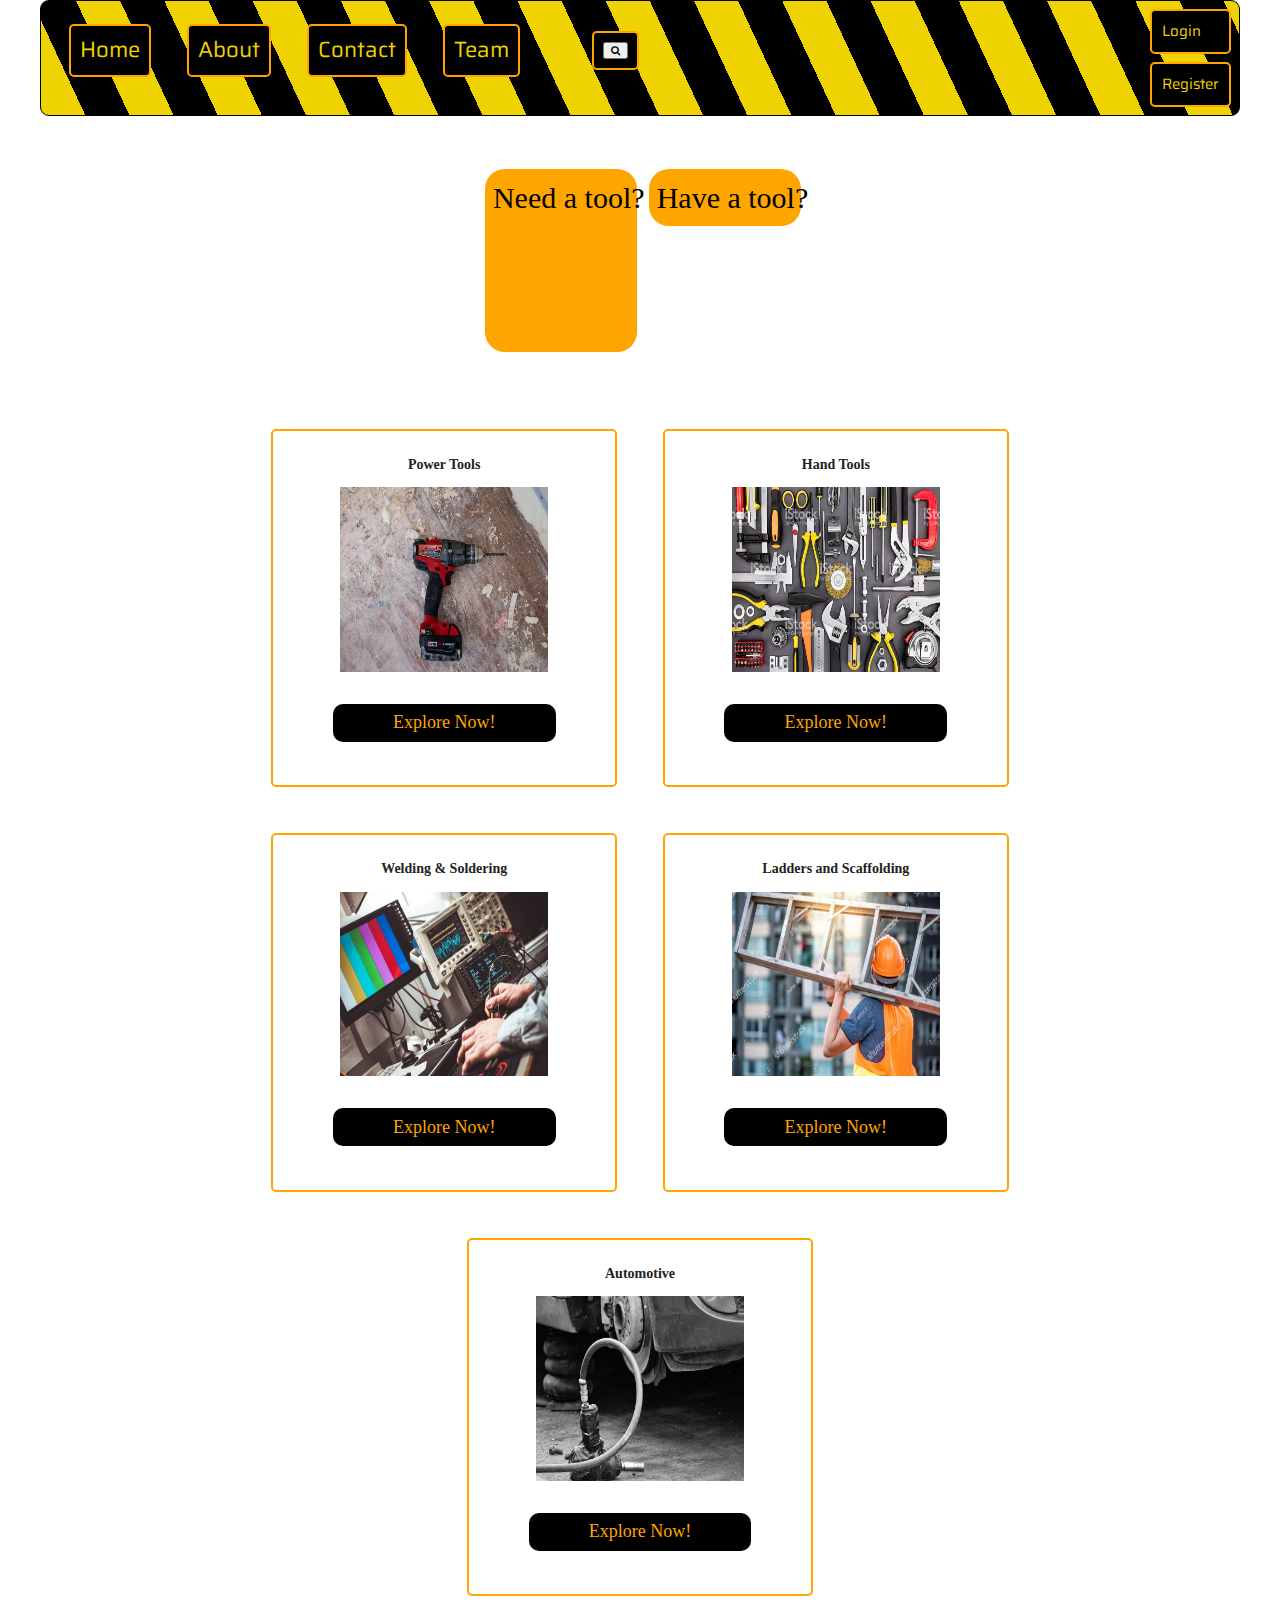
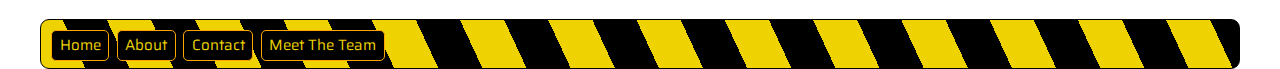
==== commit 076de73a: "Merge pull request #36 from Use-My-Tools-BW/Joseph-Graham" ====
--- a/index.html
+++ b/index.html
@@ -8,6 +8,9 @@
     <meta name="viewport" content="width=device-width, initial-scale=1">
     <script src="https://kit.fontawesome.com/c0c2bbc96f.js" crossorigin="anonymous"></script>
     <link rel="stylesheet" href="css/reset.css">
+  <style>
+    @import url('https://fonts.googleapis.com/css?family=Overlock|Saira&display=swap');
+  </style>
     <link rel="stylesheet" href="css/index.css">
     <link rel="stylesheet" href="https://cdnjs.cloudflare.com/ajax/libs/font-awesome/4.7.0/css/font-awesome.min.css">
 
@@ -25,7 +28,7 @@
                         <a href="index.html">Home</a>
                         <a href="about.html">About</a>
                         <a href="Contact.html">Contact</a>
-                        <a href="Meet.html">Meet The Team</a>
+                        <a href="Meet.html">Team</a>
                         <div class="search-container">
                             <form action="404.html">
                                 <input type="text" placeholder="Search.." name="search">
@@ -166,4 +169,4 @@
     </container>
 </body>
 
-</html>+</html>
--- a/css/index.css
+++ b/css/index.css
@@ -541,15 +541,15 @@
   display: flex;
 }
 header .navTop a {
-  border: 1px solid #ffa500;
+  border: 2px solid #ffa500;
   border-radius: 5px;
   background-color: #000000;
-  float: left;
   color: #eed202;
   text-align: center;
   padding: 1%;
   text-decoration: none;
   font-size: 2.2rem;
+  font-family: 'Saira', sans-serif;
   margin: auto 2%;
   height: 20%;
 }
@@ -567,7 +567,7 @@
 header .navTop .search-container {
   padding: 1%;
   margin: 2.2% 6%;
-  border: 1px solid #ffa500;
+  border: 2px solid #ffa500;
   border-radius: 5px;
   background-color: #000000;
 }
@@ -575,7 +575,7 @@
   header .navTop {
     display: flex;
     flex-direction: column;
-    max-width: 60%;
+    max-width: 90%;
   }
   header .navTop a {
     font-size: 1.2rem;
@@ -589,16 +589,14 @@
   }
 }
 header .navLoginMain {
-  margin: 0 1.2rem;
   display: flex;
   justify-content: flex-end;
-  width: auto;
 }
 header .loginTop {
   overflow: hidden;
 }
 header .loginTop a {
-  border: 1px solid #ffa500;
+  border: 2px solid #ffa500;
   border-radius: 5px;
   background-color: #000000;
   display: flex;
@@ -607,6 +605,7 @@
   padding: 1rem;
   text-decoration: none;
   font-size: 1.5rem;
+  font-family: 'Saira', sans-serif;
   margin: 0.8rem;
 }
 header .loginTop a:hover {
@@ -1067,6 +1066,7 @@
   padding: 0.25em 0.5em;
   text-decoration: none;
   font-size: 1.5rem;
+  font-family: 'Saira', sans-serif;
   margin: 0.25em;
 }
 footer .navBottom a:hover {
@@ -1214,3 +1214,4 @@
     width: 100%;
   }
 }
+/*# sourceMappingURL=index.css.map */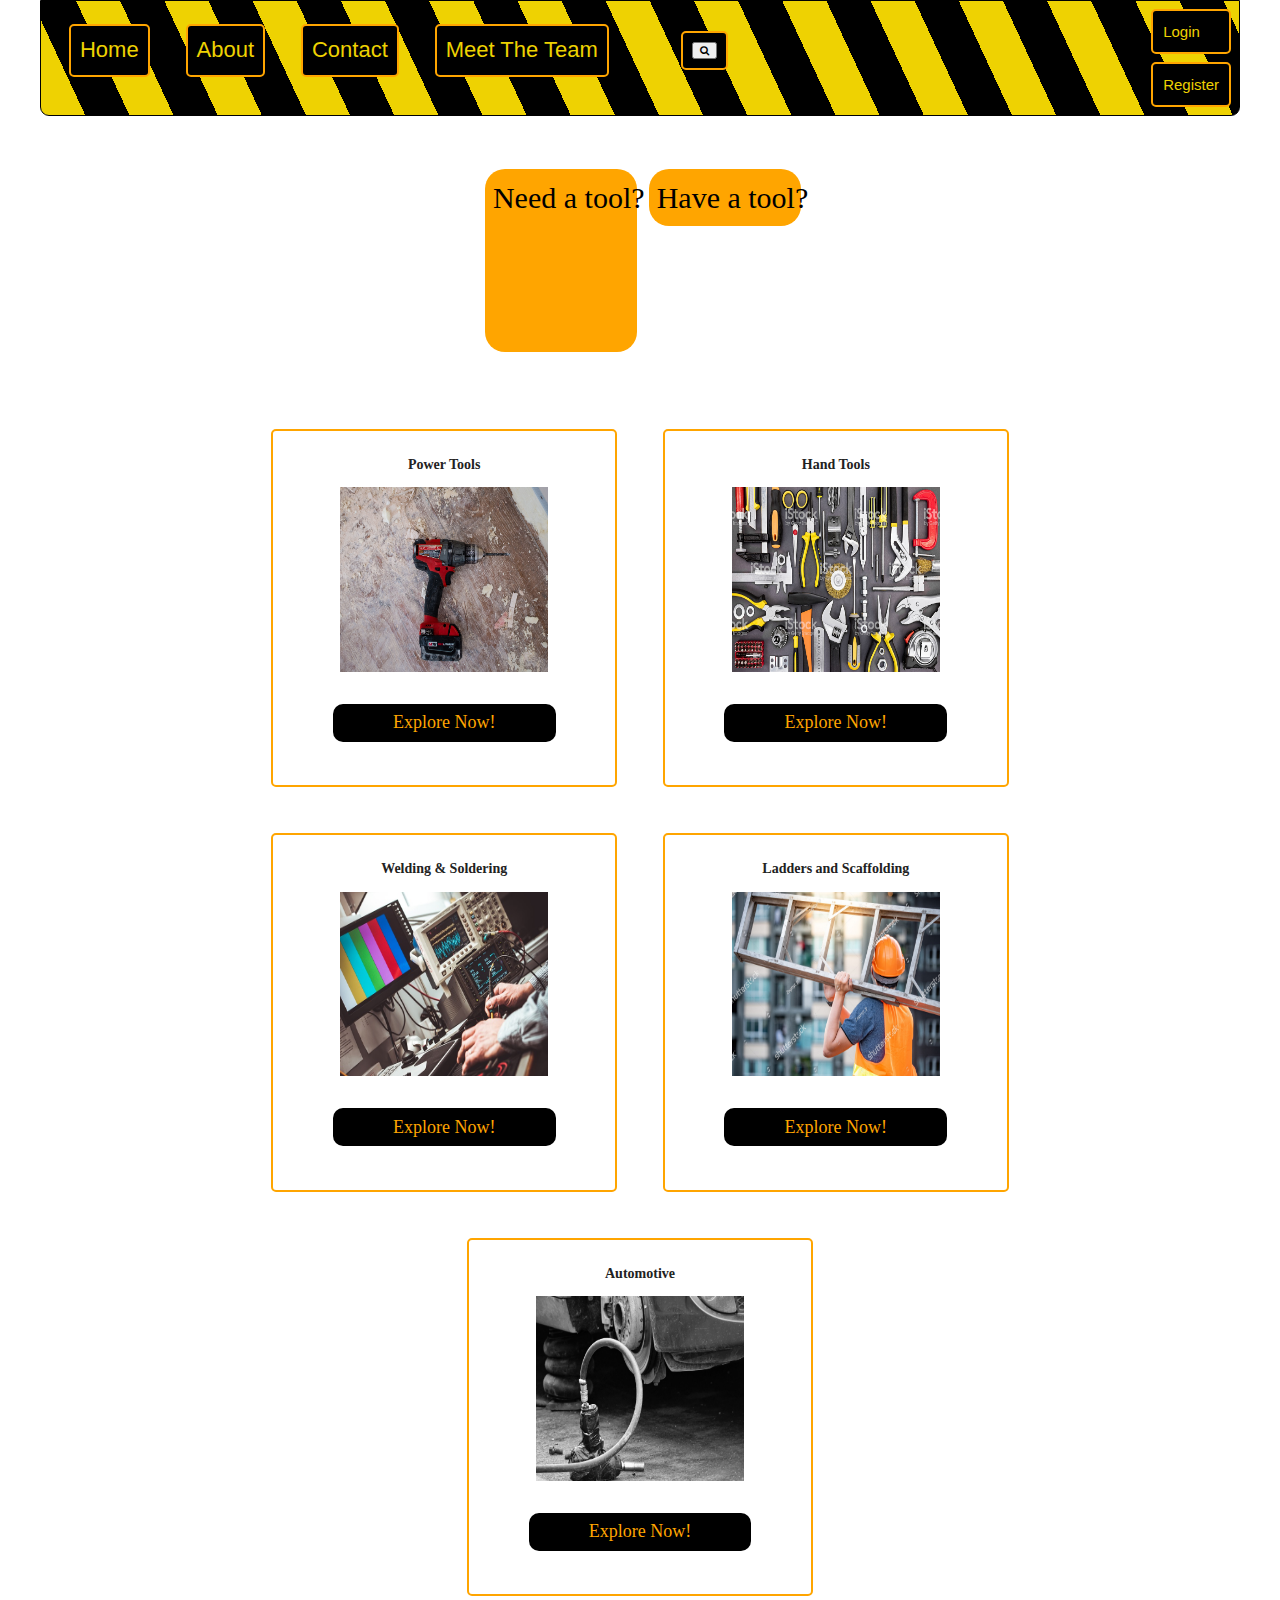
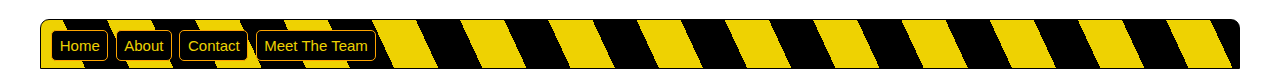
==== commit 15f8fc44: "added mssing link to welding & soldering cat box" ====
--- a/index.html
+++ b/index.html
@@ -8,9 +8,6 @@
     <meta name="viewport" content="width=device-width, initial-scale=1">
     <script src="https://kit.fontawesome.com/c0c2bbc96f.js" crossorigin="anonymous"></script>
     <link rel="stylesheet" href="css/reset.css">
-  <style>
-    @import url('https://fonts.googleapis.com/css?family=Overlock|Saira&display=swap');
-  </style>
     <link rel="stylesheet" href="css/index.css">
     <link rel="stylesheet" href="https://cdnjs.cloudflare.com/ajax/libs/font-awesome/4.7.0/css/font-awesome.min.css">
 
@@ -28,7 +25,7 @@
                         <a href="index.html">Home</a>
                         <a href="about.html">About</a>
                         <a href="Contact.html">Contact</a>
-                        <a href="Meet.html">Team</a>
+                        <a href="Meet.html">Meet The Team</a>
                         <div class="search-container">
                             <form action="404.html">
                                 <input type="text" placeholder="Search.." name="search">
@@ -126,7 +123,7 @@
                     <div class="ctbimg">
                         <img src="img/testequip.jpg" height="100%" width="75%">
                     </div>
-                    <a href="">Explore Now!</a>
+                    <a href="https://build.micahriley.now.sh/ToolList/">Explore Now!</a>
                 </div>
                 <div class="toolcatbox">
                     <h2>Ladders and Scaffolding</h2>
@@ -169,4 +166,4 @@
     </container>
 </body>
 
-</html>
+</html>--- a/css/index.css
+++ b/css/index.css
@@ -524,7 +524,7 @@
 }
 header {
   background: repeating-linear-gradient(65deg, #eed202, #eed202 40px, #000000 40px, #000000 80px);
-  border-radius: 9px;
+  border-radius: 0 0 9px 9px;
   background-position: center;
   background-repeat: no-repeat;
   background-size: cover;
@@ -1041,7 +1041,7 @@
   position: relative;
   width: 100%;
   background: repeating-linear-gradient(65deg, #eed202, #eed202 40px, #000000 40px, #000000 80px);
-  border-radius: 9px;
+  border-radius: 9px 9px 0 0;
   background-position: center;
   background-repeat: no-repeat;
   background-size: cover;
@@ -1214,4 +1214,4 @@
     width: 100%;
   }
 }
-/*# sourceMappingURL=index.css.map */+/*# sourceMappingURL=index.css.map */
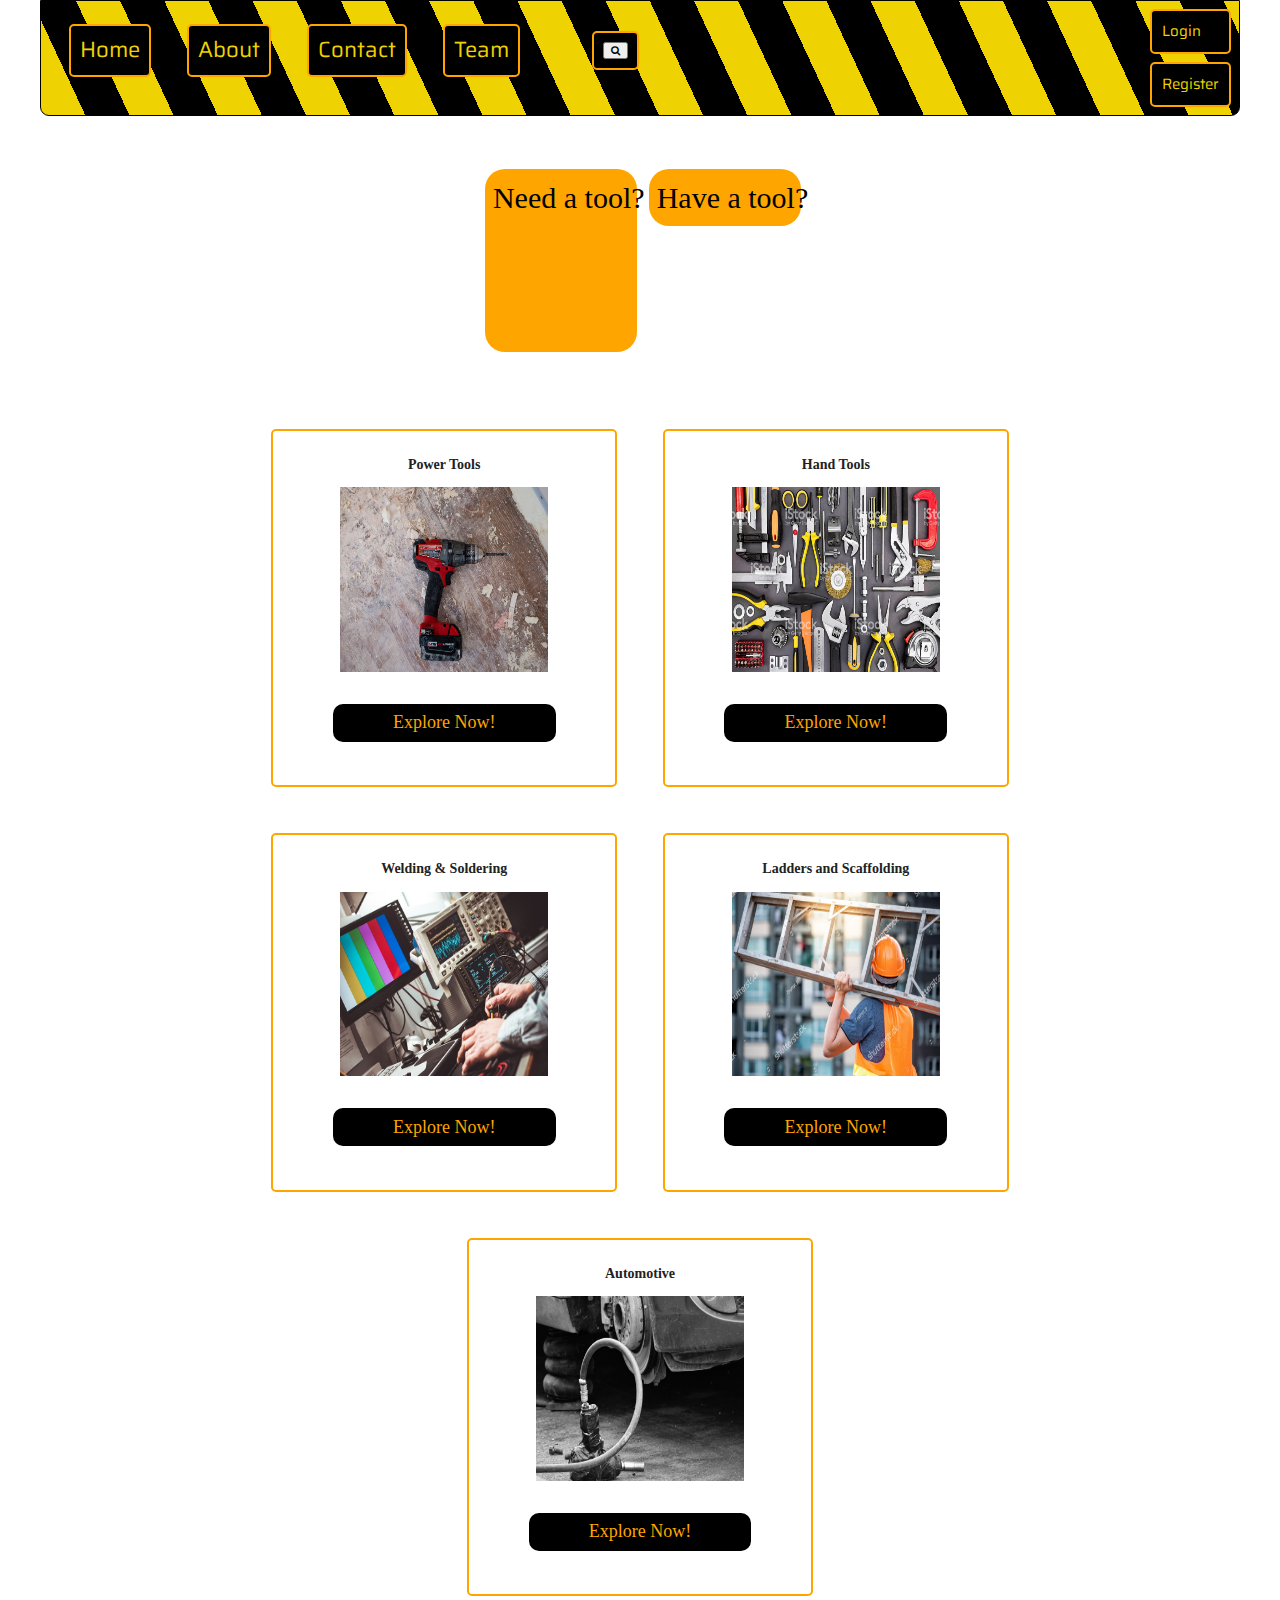
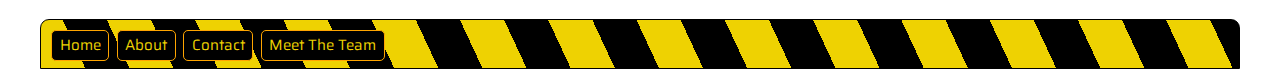
==== commit 9052afeb: "Merge pull request #37 from Use-My-Tools-BW/Joseph-Graham" ====
--- a/index.html
+++ b/index.html
@@ -8,6 +8,9 @@
     <meta name="viewport" content="width=device-width, initial-scale=1">
     <script src="https://kit.fontawesome.com/c0c2bbc96f.js" crossorigin="anonymous"></script>
     <link rel="stylesheet" href="css/reset.css">
+  <style>
+    @import url('https://fonts.googleapis.com/css?family=Overlock|Saira&display=swap');
+  </style>
     <link rel="stylesheet" href="css/index.css">
     <link rel="stylesheet" href="https://cdnjs.cloudflare.com/ajax/libs/font-awesome/4.7.0/css/font-awesome.min.css">
 
@@ -25,7 +28,7 @@
                         <a href="index.html">Home</a>
                         <a href="about.html">About</a>
                         <a href="Contact.html">Contact</a>
-                        <a href="Meet.html">Meet The Team</a>
+                        <a href="Meet.html">Team</a>
                         <div class="search-container">
                             <form action="404.html">
                                 <input type="text" placeholder="Search.." name="search">
@@ -166,4 +169,4 @@
     </container>
 </body>
 
-</html>+</html>
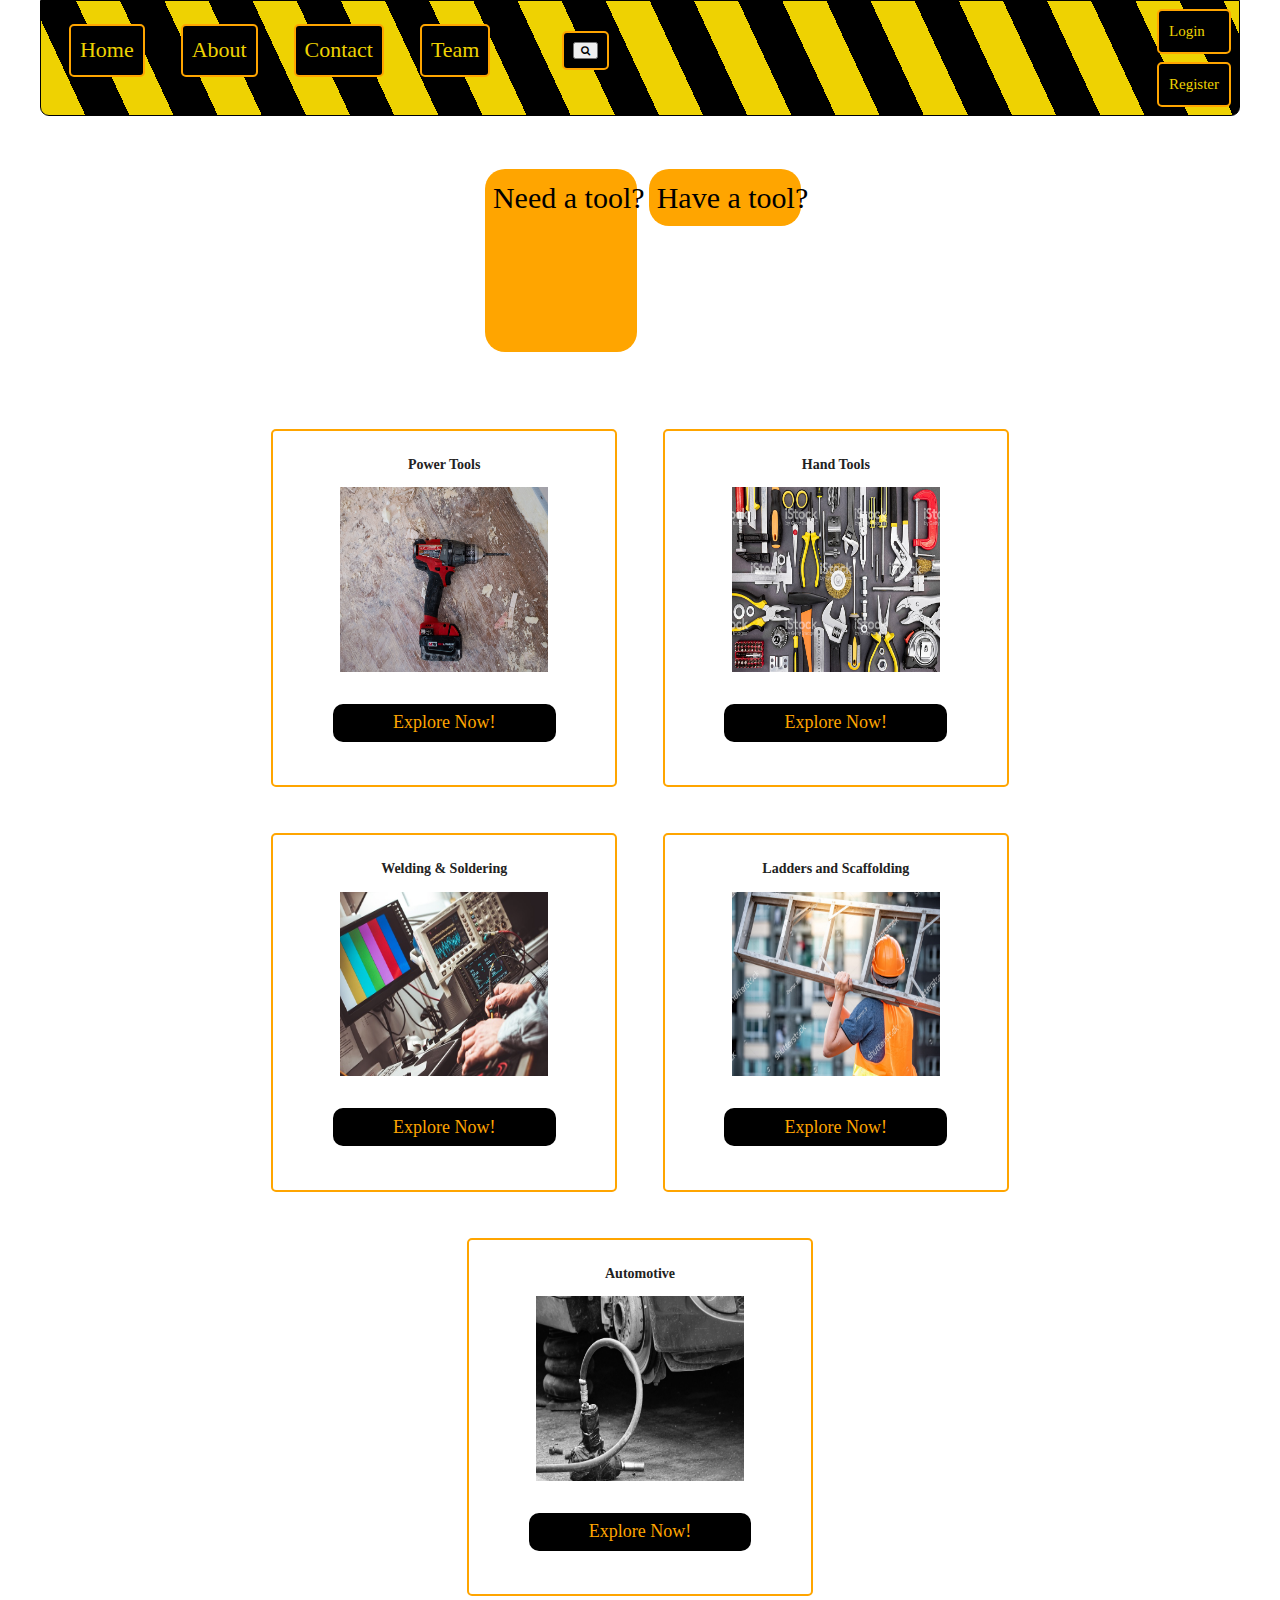
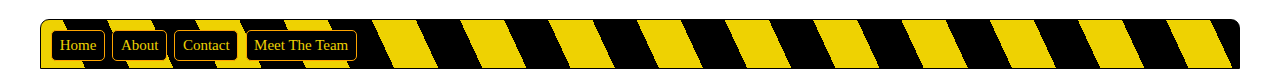
==== commit dffe1c4c: "fixed font families (for real this time) fixed a comma in the wrong place on main.less (syntax error" ====
--- a/index.html
+++ b/index.html
@@ -8,9 +8,6 @@
     <meta name="viewport" content="width=device-width, initial-scale=1">
     <script src="https://kit.fontawesome.com/c0c2bbc96f.js" crossorigin="anonymous"></script>
     <link rel="stylesheet" href="css/reset.css">
-  <style>
-    @import url('https://fonts.googleapis.com/css?family=Overlock|Saira&display=swap');
-  </style>
     <link rel="stylesheet" href="css/index.css">
     <link rel="stylesheet" href="https://cdnjs.cloudflare.com/ajax/libs/font-awesome/4.7.0/css/font-awesome.min.css">
 
@@ -52,7 +49,7 @@
                         <label for="ndtlshw">
                             <span>
                                 <div class="toolbtn">
-                                   Need a tool?                                    
+                                   Need a tool?
                                    <i class="fas fa-binoculars fa-3x"></i>
                                 </div>
                             </span>
--- a/css/index.css
+++ b/css/index.css
@@ -549,7 +549,7 @@
   padding: 1%;
   text-decoration: none;
   font-size: 2.2rem;
-  font-family: 'Saira', sans-serif;
+  font-family: 'Alegreya SC', serif;
   margin: auto 2%;
   height: 20%;
 }
@@ -605,12 +605,36 @@
   padding: 1rem;
   text-decoration: none;
   font-size: 1.5rem;
-  font-family: 'Saira', sans-serif;
+  font-family: 'Alegreya SC', serif;
   margin: 0.8rem;
 }
 header .loginTop a:hover {
   background-color: #eed202;
   color: #000000;
+}
+* {
+  font-family: 'Overlock', cursive;
+}
+@font-face {
+  font-family: 'Alegreya SC';
+  font-style: normal;
+  font-weight: 400;
+  font-display: swap;
+  src: local('Alegreya SC Regular'), local('AlegreyaSC-Regular'), url(https://fonts.gstatic.com/s/alegreyasc/v11/taiOGmRtCJ62-O0HhNEa-Z6v2ZU.ttf) format('truetype');
+}
+@font-face {
+  font-family: 'Overlock';
+  font-style: normal;
+  font-weight: 400;
+  font-display: swap;
+  src: local('Overlock Regular'), local('Overlock-Regular'), url(https://fonts.gstatic.com/s/overlock/v9/Z9XVDmdMWRiN1_T9Z7TZ6Ok.ttf) format('truetype');
+}
+@font-face {
+  font-family: 'Saira';
+  font-style: normal;
+  font-weight: 400;
+  font-display: swap;
+  src: local('Saira Regular'), local('Saira-Regular'), url(https://fonts.gstatic.com/s/saira/v4/memwYa2wxmKQyNknTZY.ttf) format('truetype');
 }
 .mainCntnt {
   display: flex;
@@ -1066,7 +1090,7 @@
   padding: 0.25em 0.5em;
   text-decoration: none;
   font-size: 1.5rem;
-  font-family: 'Saira', sans-serif;
+  font-family: 'Alegreya SC', serif;
   margin: 0.25em;
 }
 footer .navBottom a:hover {
@@ -1214,4 +1238,4 @@
     width: 100%;
   }
 }
-/*# sourceMappingURL=index.css.map */
+/*# sourceMappingURL=index.css.map */